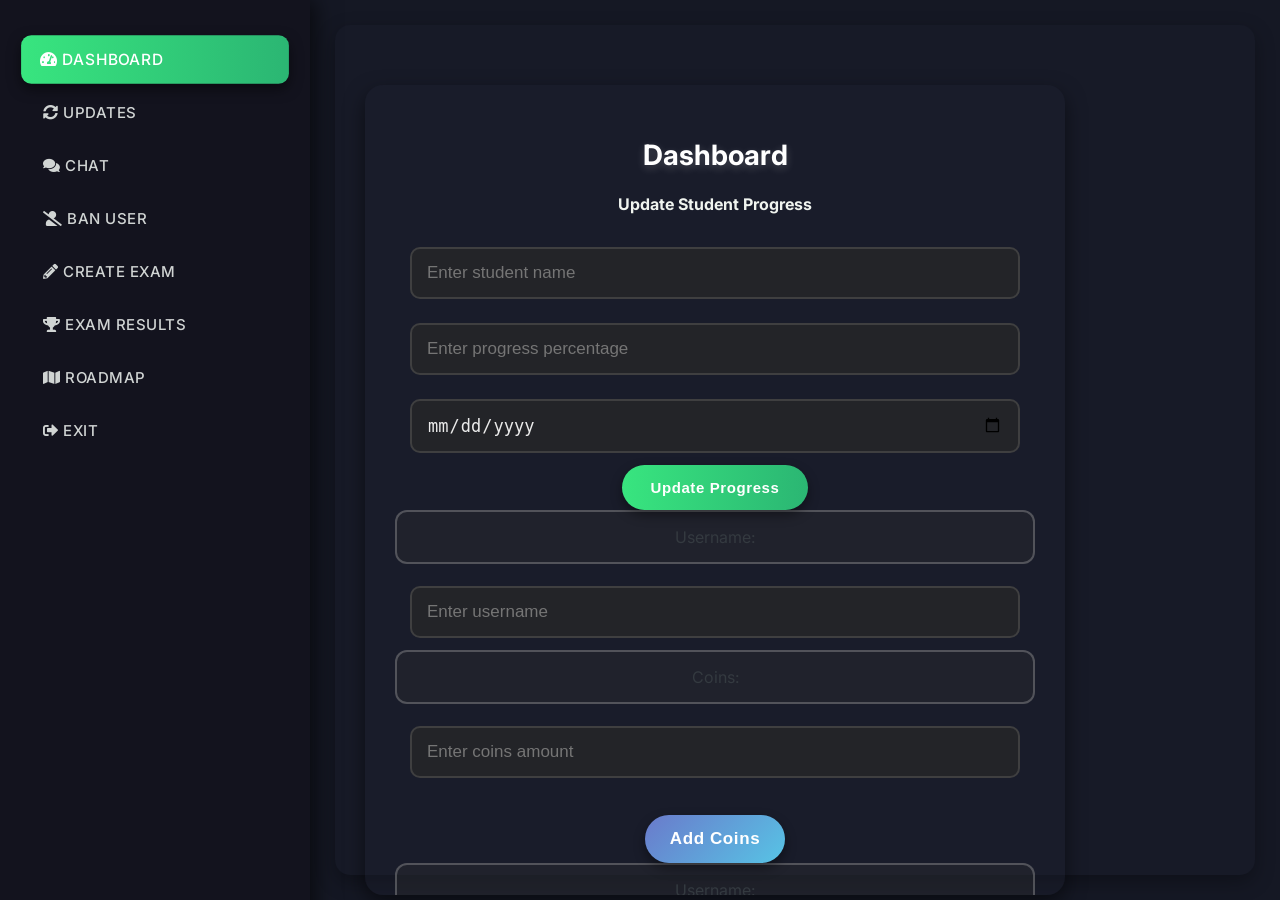
==== templates/chatCRM.html @ fb339576 "v1.2" ====
<!DOCTYPE html>
<html lang="en">
<head>
    <meta charset="UTF-8">
    <meta name="viewport" content="width=device-width, initial-scale=1.0">
    <title>CRM Dashboard</title>

    <!-- Добавление шрифта из Google Fonts -->
    <link href="https://fonts.googleapis.com/css2?family=Inter:wght@400;500;600&display=swap" rel="stylesheet">

    <!-- Добавление Font Awesome для иконок -->
    <link rel="stylesheet" href="https://cdnjs.cloudflare.com/ajax/libs/font-awesome/6.0.0-beta3/css/all.min.css">
	
	<link rel="stylesheet" href="https://cdnjs.cloudflare.com/ajax/libs/font-awesome/5.15.4/css/all.min.css">


    <!-- Подключение стилей -->
    <link rel="stylesheet" href="/static/styles/chatCRM.css">
</head>
<body>
<div class="container">
    <nav class="side-nav">
        <ul>
            <li class="nav-item active" data-section="dashboard">
                <i class="fas fa-tachometer-alt"></i> Dashboard
            </li>
            <li class="nav-item" data-section="updates">
                <i class="fas fa-sync-alt"></i> Updates
            </li>
            <li class="nav-item" data-section="chat">
                <i class="fas fa-comments"></i> Chat
            </li>
            <li class="nav-item" data-section="ban">
                <i class="fas fa-user-slash"></i> Ban User
            </li>
            <li class="nav-item" data-section="create-exam">
                <i class="fas fa-pencil-alt"></i> Create Exam
            </li>
            <li class="nav-item" data-section="exam-results">
                <i class="fas fa-trophy"></i> Exam Results
            </li> <!-- New Section -->
						<li class="nav-item" data-section="roadmap">
    <i class="fas fa-map"></i> Roadmap
</li>
            <li class="nav-item" data-section="exit">
                <i class="fas fa-sign-out-alt"></i> Exit
            </li>
        </ul>
    </nav>

    <div class="content">
        <!-- Dashboard Section -->
        <section id="dashboard" class="content-section active">
            <h1>Dashboard</h1>
		<div id="update-progress-container">
    <h4>Update Student Progress</h4>
    <input type="text" id="student-name" placeholder="Enter student name" />
    <input type="number" id="progress-input" placeholder="Enter progress percentage" />
    <input type="date" id="start-date-input" placeholder="Enter start date" /> <!-- Add start date input -->

    <button id="update-progress-button">Update Progress</button>
</div>


            <div>
                <label for="username">Username:</label>
                <input type="text" id="username" placeholder="Enter username" />
            </div>
            <div>
                <label for="coins">Coins:</label>
                <input type="number" id="coins" placeholder="Enter coins amount" />
            </div>
            <button id="addCoinsButton" class="action-button">Add Coins</button>
            <p id="coinsMessage" class="message" style="color: green; display: none;">Coins added successfully!</p>

            <div>
                <label for="balanceUsername">Username:</label>
                <input type="text" id="balanceUsername" placeholder="Enter username" />
            </div>
            <button id="getBalanceButton" class="action-button">Get Balance</button>

            <p id="balanceMessage" class="message" style="color: blue; display: none;">Current balance: <span id="currentBalance"></span> Coins</p>
        </section>

        <!-- Updates Section -->
        <section id="updates" class="content-section">
            <h1>Updates</h1>
            <button id="releaseUpdateButton" class="release-button">Release Update</button>
            <p>Current version: <span id="currentVersion">v0</span></p>
            <div id="timeline" class="timeline">
                <!-- Versions will be displayed here -->
            </div>
        </section>

        <!-- Chat Section -->
        <section id="chat" class="content-section">
            <div class="lds-dual-ring" id="chatSpinner"></div>
            <iframe id="chatIframe" src="" width="100%" height="680px" style="border: none; display: none;"></iframe>
        </section>

        <!-- Exit Section -->
        <section id="exit" class="content-section">
            <h1>Exit</h1>
            <p>Are you sure you want to log out?</p>
        </section>

        <!-- Ban User Section -->
        <section id="ban" class="content-section">
            <h1>Ban User</h1>
            <label for="banUsername">Username:</label>
            <input type="text" id="banUsername" placeholder="Enter username to ban" />
            <button id="banButton" class="action-button">Ban User</button>
            <p id="banMessage" class="message" style="color: red; display: none;"></p>
        </section>
		

<section id="roadmap" class="content-section">
    <h1>Student Roadmap</h1>
    <label for="student-select">Choose a Student:</label>
    <select id="student-select">
        <option value="">Select Student</option>
    </select>

    <div class="table-container">
        <div id="loader" class="lds-ripple"><div></div><div></div></div>
<table id="roadmap-table">
    <thead>
        <tr>
            <th>Unit</th>
            <th>Lesson Date</th>
            <th>Week</th>
            <th>Progress</th>
        </tr>
    </thead>
    <tbody></tbody>
</table>

    </div>
</section>


<section id="create-exam" class="content-section">
    <!-- Modal for creating exam -->
    <div id="create-exam-modal" class="exam-modal" style="display: none;">
        <div class="exam-container">
            <h2>Create Exam</h2>

            <!-- Exam Form Section -->
            <div id="exam-form"></div>

            <!-- Question Type Dropdown -->
            <label for="question-type">Choose Question Type:</label>
            <select id="question-type">
                <option value="multiple_choice">Multiple Choice</option>
                <option value="true_false">True/False</option>
                <option value="fill_gaps">Fill in the Gaps</option>
                <option value="unscramble">Unscramble</option>
            </select>

            <!-- Add Question Button with new class -->
            <button id="add-question" class="toggle-details">Add Question</button>
            
            <!-- Save Exam Button with new class -->
            <button id="save-exam" class="toggle-details">Save Exam</button>

            <!-- Slider to start the exam -->
            <div id="startExamSliderContainer" class="slider-container">
                <span class="slider-text">Slide to start exam</span>
                <div id="startExamSliderHandle" class="slider-handle">
                    <i class="fas fa-chevron-right"></i> <!-- Font Awesome icon -->
                </div>
                
                <div class="loader">
                    <span></span>
                </div>
            </div>

        </div>
    </div>
</section>
        
        <div id="loadingIndicator" class="lds-facebook">
            <div></div>
            <div></div>
            <div></div>
        </div>

        <!-- Exam Results Section (New) -->
        <section id="exam-results" class="content-section">
            <h1>Exam Results</h1>
            <div id="examResultsContainer">
                <!-- Results will be dynamically added here -->
            </div>
        </section>
    </div>
</div>

<script src="https://cdn.socket.io/4.5.4/socket.io.min.js"></script>
<script src="/static/js/chatCRM.js"></script>
</body>
</html>
---- static/styles/chatCRM.css ----
/* Global Styles */
body {
    font-family: 'Inter', sans-serif;
    margin: 0;
    padding: 0;
    display: flex;
    height: 100vh;
    background: #151824; /* Darker, more subtle background */
    color: #F0F4EF; /* Slightly warmer text color for better readability */
    overflow: hidden;
    box-sizing: border-box;
    -webkit-font-smoothing: antialiased; /* Enhance font rendering for smoother text */
    -moz-osx-font-smoothing: grayscale;
}

.container {
    display: flex;
    width: 100%;
    height: 100%;
    overflow: hidden;
}

/* Sidebar */
.side-nav {
    width: 260px; /* Slightly wider sidebar */
    background: rgba(20, 20, 30, 0.95); /* Slightly more opaque sidebar background */
    color: #FFFFFF; /* White sidebar text */
    height: 100vh;
    padding: 30px 25px; /* Increased padding for a more spacious feel */
    box-shadow: 5px 0 20px rgba(0, 0, 0, 0.6); /* Enhanced shadow for depth */
    display: flex;
    flex-direction: column;
    gap: 20px; /* Increased gap for better spacing */
    transition: transform 0.3s ease-in-out;
    overflow-y: auto;
    z-index: 100; /* Ensure sidebar is above other content if needed */
}

.side-nav ul {
    list-style: none;
    padding: 0;
    margin: 0;
}

.side-nav .nav-item {
    padding: 14px 18px; /* Increased padding in nav items */
    cursor: pointer;
    font-size: 15px; /* Slightly larger font size */
    border-radius: 10px; /* More rounded corners */
    transition: background-color 0.3s, transform 0.2s ease-in-out, color 0.3s; /* Added color transition */
    text-transform: uppercase;
    letter-spacing: 0.5px; /* Reduced letter spacing for better readability */
    margin: 6px 0; /* Adjusted margin */
    font-weight: 500; /* Slightly bolder font weight */
    color: #D0D4D3; /* Softer white color for default nav items */
}

.side-nav .nav-item.active,
.side-nav .nav-item:hover {
    background: linear-gradient(90deg, #38E57F, #2BB673); /* Brighter, more vibrant gradient */
    color: #FFFFFF; /* White text for active/hover states */
    transform: scale(1.03); /* Slightly more pronounced scale effect */
    box-shadow: 0 5px 12px rgba(0, 0, 0, 0.5); /* Enhanced shadow for active/hover states */
}

/* Main Content */
.content {
    flex-grow: 1;
    padding: 30px; /* Increased padding for main content */
    background: rgba(30, 35, 50, 0.2); /* Slightly darker, more subtle background */
    border-radius: 15px; /* More rounded content corners */
    margin: 25px; /* Increased margin around content */
    box-shadow: 0 7px 20px rgba(0, 0, 0, 0.3); /* Enhanced content shadow */
    display: flex;
    flex-direction: column;
    align-items: stretch; /* Stretch items to fill content width */
    max-height: 100%;
    overflow-y: auto;
    box-sizing: border-box;
}

/* Content Sections */
.content-section {
	display:none;
    opacity: 0;
    transform: translateX(25px); /* Slightly increased translation */
    position: absolute;
    width: 100%;
    max-width: 900px; /* Increased max-width for content sections */
    max-height: 90%;
    overflow-y: auto;
    transition: opacity 0.5s ease-in-out, transform 0.5s ease-in-out; /* Smoother transition */
    text-align: left;
    box-sizing: border-box;
    padding-right: 15px; /* Add some right padding for text content */
}

.content-section.active {
    display: block;
    opacity: 1;
    transform: translateX(0);
}

/* Custom scrollbar for content and content-section */
.content::-webkit-scrollbar,
.content-section::-webkit-scrollbar {
    width: 10px; /* Adjust scrollbar width */
}

.content::-webkit-scrollbar-track,
.content-section::-webkit-scrollbar-track {
    background: rgba(30, 35, 50, 0.3); /* Matching background */
    border-radius: 10px; /* Smooth rounded track */
}

.content::-webkit-scrollbar-thumb,
.content-section::-webkit-scrollbar-thumb {
    background: linear-gradient(135deg, #57C4E5, #4ECDC4); /* Gradient scrollbar */
    border-radius: 10px; /* Rounded thumb */
    box-shadow: 0 2px 6px rgba(0, 0, 0, 0.3); /* Soft shadow */
}

.content::-webkit-scrollbar-thumb:hover,
.content-section::-webkit-scrollbar-thumb:hover {
    background: linear-gradient(135deg, #4ECDC4, #57C4E5); /* Reverse gradient on hover */
}

/* Enable scrolling only when needed */
.content,
.content-section {
    scrollbar-width: thin; /* For Firefox */
    scrollbar-color: #57C4E5 rgba(30, 35, 50, 0.3);
    scroll-behavior: smooth; /* Smooth scrolling effect */
}


/* Buttons */
button {
	    user-select: none;
    background: linear-gradient(90deg, #38E57F, #2BB673); /* Vibrant green gradient for buttons */
    color: #FFFFFF;
    padding: 14px 28px; /* Increased button padding */
    border: none;
    border-radius: 25px; /* More rounded buttons */
    cursor: pointer;
    font-size: 15px; /* Slightly larger button font size */
    font-weight: 600; /* Bolder button font weight */
    box-shadow: 0 5px 12px rgba(0, 0, 0, 0.4); /* Enhanced button shadow */
    transition: background-color 0.3s, transform 0.2s, box-shadow 0.2s; /* Added box-shadow transition */
    box-sizing: border-box;
    letter-spacing: 0.6px; /* Subtle letter spacing for buttons */
}

button:hover {
    background: linear-gradient(90deg, #2BB673, #38E57F); /* Inverted gradient on hover */
    transform: translateY(-3px) scale(1.03); /* More pronounced hover effect */
    box-shadow: 0 9px 25px rgba(0, 0, 0, 0.5); /* Enhanced hover shadow */
}

/* Dashboard */
#dashboard {
    background: rgba(30, 35, 50, 0.3); /* Slightly more opaque dashboard background */
    color: #F0F4EF;
    padding: 30px; /* Increased dashboard padding */
    border-radius: 18px; /* More rounded dashboard corners */
    box-shadow: 0 8px 20px rgba(0, 0, 0, 0.5); /* Enhanced dashboard shadow */
    width: 95%; /* Slightly wider dashboard */
    max-width: 700px; /* Increased max-width for dashboard */
    margin: 30px auto; /* Increased margin around dashboard */
    text-align: center;
    animation: fadeIn 0.6s ease-out;
    box-sizing: border-box;
}

#dashboard h1 {
    font-size: 28px; /* Larger dashboard heading */
    color: #FFFFFF;
    margin-bottom: 20px; /* Increased margin below heading */
    font-weight: bold;
    text-shadow: 0 3px 8px rgba(255, 255, 255, 0.2); /* Enhanced heading text shadow */
}

#dashboard input {
    width: calc(100% - 30px); /* Adjust input width to account for padding and border */
    padding: 14px 15px; /* Increased input padding */
    border: 2px solid rgba(70, 70, 70, 0.8); /* Slightly lighter input border */
    background: rgba(40, 40, 40, 0.7); /* Slightly lighter input background */
    color: #EAEAEA;
    font-size: 17px; /* Larger input font size */
    border-radius: 10px; /* Rounded input corners */
    transition: border-color 0.3s, box-shadow 0.3s;
    margin: 12px 0; /* Adjusted input margin */
    box-sizing: border-box;
}

#dashboard input:focus {
    border-color: #6A7ACB; /* Brighter focus border color */
    outline: none;
    box-shadow: 0 0 12px rgba(106, 124, 203, 0.7); /* Enhanced focus shadow */
}

/* Add Coins Button */
#addCoinsButton {
    background: linear-gradient(135deg, #6A7ACB, #57C4E5); /* Updated button gradient */
    padding: 14px 25px; /* Increased button padding */
    border-radius: 25px; /* More rounded button corners */
    font-size: 17px; /* Larger button font size */
    font-weight: bold;
    cursor: pointer;
    transition: 0.3s;
    margin-top: 25px; /* Increased button margin-top */
    display: inline-block;
    box-sizing: border-box;
}

#addCoinsButton:hover {
    background: linear-gradient(135deg, #7B68EE, #87CEFA); /* Lighter gradient on hover */
    box-shadow: 0 7px 22px rgba(0, 0, 0, 0.5); /* Enhanced hover shadow */
    transform: translateY(-3px); /* More pronounced hover effect */
}

/* Status Messages */
.message {
    font-size: 17px; /* Larger message font size */
    font-weight: bold;
    margin-top: 25px; /* Increased message margin-top */
    opacity: 0;
    animation: fadeInMessage 0.6s forwards;
}

@keyframes fadeInMessage {
    from {
        opacity: 0;
        transform: translateY(15px); /* Increased translation for fade-in */
    }
    to {
        opacity: 1;
        transform: translateY(0);
    }
}

/* Animations */
@keyframes fadeIn {
    from {
        opacity: 0;
    }
    to {
        opacity: 1;
    }
}

/* Exam Form */
#exam-form {
    max-width: 900px; /* Increased exam form max-width */
    width: 100%;
    margin: 0 auto;
    padding: 30px; /* Increased exam form padding */
    background: rgba(30, 35, 50, 0.2); /* Slightly darker exam form background */
    border-radius: 15px; /* More rounded exam form corners */
    box-shadow: 0 7px 20px rgba(0, 0, 0, 0.3); /* Enhanced exam form shadow */
    box-sizing: border-box;
}

.question-block {
    background: rgba(30, 35, 50, 0.3); /* Slightly darker question block background */
    border: 1px solid rgba(255, 255, 255, 0.15); /* Softer border for question block */
    padding: 20px; /* Increased padding for question block */
    margin-bottom: 20px; /* Increased margin below question block */
    border-radius: 10px; /* Rounded question block corners */
    position: relative;
    box-shadow: 0 3px 8px rgba(0, 0, 0, 0.2); /* Enhanced question block shadow */
    box-sizing: border-box;
}

.question-block input,
.question-block select {
    display: block;
    width: calc(100% - 30px); /* Adjust input width for padding and border */
    margin: 12px 0; /* Adjusted input margin */
    padding: 12px 15px; /* Increased input padding */
    border: 1px solid rgba(255, 255, 255, 0.2); /* Softer input border */
    background: rgba(40, 40, 40, 0.5); /* Slightly lighter input background */
    color: #EAEAEA;
    border-radius: 8px; /* Rounded input corners */
    font-size: 15px; /* Larger input font size */
    box-sizing: border-box;
}

.remove-question {
    background: #E55A5A; /* Updated remove button color */
    color: white;
    border: none;
    padding: 6px 12px; /* Adjusted remove button padding */
    cursor: pointer;
    border-radius: 6px; /* Rounded remove button corners */
    position: absolute;
    top: 15px; /* Adjusted remove button position */
    right: 15px; /* Adjusted remove button position */
    font-size: 13px; /* Slightly smaller remove button font size */
    transition: background-color 0.3s;
}

.remove-question:hover {
    background: #F44336; /* Darker red on hover */
}

#save-exam {
    background: #38E57F; /* Vibrant save button color */
    color: white;
    padding: 14px 28px; /* Increased save button padding */
    border: none;
    cursor: pointer;
    margin-top: 25px; /* Increased save button margin-top */
    display: block;
    width: 100%;
    max-width: 220px; /* Slightly wider save button */
    border-radius: 25px; /* More rounded save button corners */
    font-size: 15px; /* Larger save button font size */
    font-weight: bold;
    transition: 0.3s;
    margin-left: auto;
    margin-right: auto;
}

#save-exam:hover {
    background: #32CD32; /* Slightly darker green on hover */
    transform: translateY(-3px); /* More pronounced hover effect */
}

/* Style for radio buttons and labels (quiz-like design) */
label {
    user-select: none;
    flex-direction: column;
    display: flex;
    margin-bottom: 18px; /* Increased margin below labels */
    padding: 15px; /* Increased padding for labels */
    border: 2px solid rgba(200, 200, 200, 0.3); /* Softer label border */
    border-radius: 12px; /* Rounded label corners */
    background-color: rgba(50, 50, 50, 0.3); /* Slightly darker label background */
    cursor: pointer;
    font-size: 17px; /* Larger label font size */
    transition: background-color 0.3s ease, border-color 0.3s ease;
    color: #E0E0E0; /* Lighter color for default labels */
}

/* Скрытие стандартного радио-кнопки */
input[type="radio"] {
    display: none;
}

/* Базовый стиль для кастомных радио-кнопок */
input[type="radio"] + label {
    display: inline-flex;
    align-items: center;
    justify-content: center;
    font-weight: 600; /* Bolder radio button font weight */
    background: rgba(255, 255, 255, 0.1); /* Softer radio button background */
    backdrop-filter: blur(10px);
    border: 1.5px solid rgba(150, 150, 150, 0.5); /* Softer radio button border */
    color: #D0D4D3; /* Softer white color for default radio buttons */
    padding: 14px 22px; /* Increased radio button padding */
    border-radius: 28px; /* More rounded radio buttons */
    cursor: pointer;
    transition: all 0.3s ease-in-out;
    user-select: none;
}

/* Анимация при наведении */
input[type="radio"]:not(:checked) + label:hover {
    background: rgba(255, 255, 255, 0.2); /* Lighter hover background */
    border-color: rgba(180, 180, 180, 0.6); /* Lighter hover border */
    transform: scale(1.05);
}

/* Состояние активного выбора */
input[type="radio"]:checked + label {
    margin: 12px; /* Adjusted checked radio margin */
    font-weight: bolder;
    background: linear-gradient(135deg, #38E57F, #2BB673); /* Vibrant checked radio gradient */
    border-color: #38E57F;
    color: white;
    transform: scale(1.1);
    box-shadow: 0 5px 18px rgba(56, 229, 127, 0.5); /* Enhanced checked radio shadow */
}

/* Современный стиль для текстового поля */
input[type="text"] {
    padding: 14px 18px; /* Increased text input padding */
    font-size: 17px; /* Larger text input font size */
    border: 1.5px solid rgba(150, 150, 150, 0.5); /* Softer text input border */
    border-radius: 12px; /* Rounded text input corners */
    width: calc(100% - 36px); /* Adjust text input width for padding and border */
    box-sizing: border-box;
    margin-top: 12px; /* Adjusted text input margin-top */
    transition: all 0.3s ease-in-out;
    background: rgba(255, 255, 255, 0.15); /* Softer text input background */
    backdrop-filter: blur(10px);
    color: #D0D4D3; /* Softer white color for text input */
    outline: none;
}

/* Эффект фокуса */
input[type="text"]:focus {
    border-color: #57C4E5; /* Brighter focus border color */
    box-shadow: 0 0 6px rgba(87, 196, 229, 0.6); /* Enhanced focus shadow */
}

.exam-result-summary {
    background-color: rgba(40, 40, 40, 0.4); /* Darker exam summary background */
    border-radius: 12px;
    padding: 25px; /* Increased exam summary padding */
    box-shadow: 0 5px 12px rgba(0, 0, 0, 0.3); /* Enhanced exam summary shadow */
    margin-bottom: 25px; /* Increased exam summary margin-bottom */
    transition: transform 0.2s ease-in-out;
    border: 1px solid rgba(255, 255, 255, 0.1); /* Subtle border for exam summary */
}

.exam-result-summary:hover {
    transform: translateY(-7px); /* More pronounced hover effect */
}

.exam-result-summary p {
    font-size: 1.2rem; /* Larger exam summary paragraph font size */
    color: #F0F4EF; /* Lighter text color for exam summary paragraphs */
    margin: 10px 0; /* Adjusted exam summary paragraph margin */
}

.exam-result-summary p strong {
    color: #A0AEC0; /* Softer color for labels in exam summary */
}

.exam-result-summary .toggle-details {
    background-color: #57C4E5; /* Updated toggle details button color */
    color: white;
    border: none;
    padding: 12px 24px; /* Increased toggle details button padding */
    border-radius: 6px; /* Rounded toggle details button corners */
    cursor: pointer;
    font-size: 1.1rem; /* Larger toggle details button font size */
    transition: background-color 0.3s;
    display: inline-flex;
    align-items: center;
    margin-top: 12px; /* Adjusted toggle details button margin-top */
}

.exam-result-summary .toggle-details:hover {
    background-color: #4ECDC4; /* Slightly darker toggle details button color on hover */
}

.exam-result-summary .details {
    margin-top: 18px; /* Increased details margin-top */
    padding-top: 12px; /* Increased details padding-top */
    border-top: 1px solid rgba(255, 255, 255, 0.1); /* Softer details border */
    font-size: 1rem; /* Larger details font size */
    color: #D0D4D3; /* Softer white color for details text */
}

.exam-result-summary .details h3 {
    font-size: 1.3rem; /* Larger details heading font size */
    color: #A0AEC0; /* Softer color for details heading */
}

/* Custom scrollbar for exam result summary */
.exam-result-summary::-webkit-scrollbar {
    width: 10px; /* Adjust scrollbar width */
}

.exam-result-summary::-webkit-scrollbar-track {
    background: rgba(40, 40, 40, 0.4); /* Matching background */
    border-radius: 10px; /* Smooth rounded track */
}

.exam-result-summary::-webkit-scrollbar-thumb {
    background: linear-gradient(135deg, #57C4E5, #4ECDC4); /* Gradient scrollbar */
    border-radius: 10px; /* Rounded thumb */
    box-shadow: 0 2px 6px rgba(0, 0, 0, 0.3); /* Soft shadow */
}

.exam-result-summary::-webkit-scrollbar-thumb:hover {
    background: linear-gradient(135deg, #4ECDC4, #57C4E5); /* Reverse gradient on hover */
}

/* Enable scrolling only when needed */
.exam-result-summary {
    max-height: 400px; /* Adjust as needed */
    overflow-y: auto; /* Add scroll only when necessary */
}


/* Style for exam results container */
.exam-result {
    background: rgba(30, 35, 50, 0.3); /* Slightly darker exam result container background */
    padding: 20px; /* Increased exam result container padding */
    margin-bottom: 25px; /* Increased exam result container margin-bottom */
    border-radius: 12px; /* Rounded exam result container corners */
    box-shadow: 0 3px 8px rgba(0, 0, 0, 0.2); /* Enhanced exam result container shadow */
    border: 1px solid rgba(255, 255, 255, 0.1); /* Subtle border for exam result container */
}

.exam-result p {
    margin: 8px 0; /* Adjusted exam result paragraph margin */
    color: #F0F4EF; /* Lighter text color for exam result paragraphs */
    font-size: 1.1rem; /* Larger exam result paragraph font size */
}

/* Apply these styles to clickable elements (e.g., <div>, <a>, etc.) */
.exam-result .toggle-details {
    background-color: #38E57F;
    color: white;
    border: none;
    padding: 12px 24px;
    border-radius: 8px;
    cursor: pointer;
    font-size: 16px;
    display: inline-flex;
    align-items: center;
    margin-top: 15px;
    transition: all 0.4s cubic-bezier(0.25, 0.8, 0.25, 1);
    position: relative;
    overflow: hidden;
    box-shadow: 0 4px 10px rgba(0, 0, 0, 0.2);

    font-weight: 600;
    letter-spacing: 0.7px;
    text-transform: uppercase;

    background: linear-gradient(135deg, #38E57F, #20B2AA);
    background-size: 200% 200%;
    background-position: top left;

    border: 1px solid rgba(255, 255, 255, 0.15);

    /* Pseudo-element for hover effect */
    &::before {
        content: '';
        position: absolute;
        top: 0;
        left: 0;
        right: 0;
        bottom: 0;
        background: rgba(255, 255, 255, 0.15);
        opacity: 0;
        transition: opacity 0.3s ease-out;
        border-radius: inherit;
    }

    /* Focus state */
    &:focus {
        outline: none;
        box-shadow: 0 0 0 3px rgba(56, 229, 127, 0.5), 0 6px 15px rgba(0, 0, 0, 0.3);
    }

    /* Hover state */
    &:hover {
        transform: translateY(-3px);
        box-shadow: 0 8px 20px rgba(0, 0, 0, 0.4);
        background-position: bottom right;

        &::before {
            opacity: 1;
        }
    }

    /* Active state */
    &:active {
        transform: translateY(0);
        box-shadow: 0 2px 6px rgba(0, 0, 0, 0.3);
        background-position: center;
        transition-duration: 0.15s;

        &::before {
            opacity: 0.8;
            background: rgba(0, 0, 0, 0.1);
        }
    }

    /* Disabled state */
    &:disabled {
        opacity: 0.6;
        cursor: not-allowed;
        background: #777;
        color: #ddd;
        border-color: transparent;
        box-shadow: none;
        transform: none;

        &:hover, &:active, &:focus {
            transform: none;
            box-shadow: none;
            background-position: top left;
            &::before {
                opacity: 0;
            }
        }
    }
}


/* Define custom theme colors using CSS variables */
:root {
    --slider-background: #f2f2f2;
    --slider-active-background: #2ecc71;
    --handle-background: #4CAF50;
    --handle-active-background: #2980b9;
    --hover-shadow: rgba(0, 0, 0, 0.2);
    --focus-outline: 2px solid #4CAF50;
    --text-color: #555;
    --text-active-color: #fff;
}

/* Стили для контейнера слайдера */
#startExamSliderContainer {
    position: relative;
    width: 24vw;
    height: 60px;
    background-color: var(--slider-background);
    border-radius: 30px;
    box-shadow: 0 8px 16px rgba(0, 0, 0, 0.15);
    transition: background-color 0.3s ease, box-shadow 0.3s ease, transform 0.3s ease;
    overflow: hidden;
    cursor: pointer;
    display: flex;
    align-items: center;
    padding: 0 20px;
}

/* Эффект при наведении на контейнер слайдера */
#startExamSliderContainer:hover {
    box-shadow: 0 12px 20px var(--hover-shadow);
    transform: translateY(-2px);
}

/* Стиль для ручки слайдера */
#startExamSliderHandle {
    position: absolute;
    top: 0;
    left: 5px;
    width: 60px;
    height: 100%;
    background-color: var(--handle-background);
    border-radius: 30px;
    cursor: pointer;
    display: flex;
    justify-content: center;
    align-items: center;
    transition: left 0.4s ease, background-color 0.3s ease, transform 0.3s ease, box-shadow 0.3s ease;
}

/* Эффект при наведении на ручку слайдера */
#startExamSliderHandle:hover {
    background-color: #45a049; /* Немного темнее цвет при наведении */
    box-shadow: 0 4px 10px rgba(0, 0, 0, 0.3);
}

/* Иконка для ручки слайдера */
#startExamSliderHandle i {
    font-size: 24px;
    color: white;
    transition: transform 0.3s ease;
}

/* Анимация для активного состояния слайдера */
#startExamSliderContainer.active {
    background-color: var(--slider-active-background);
    box-shadow: 0 4px 20px rgba(46, 204, 113, 0.3);
}

#startExamSliderHandle.active {
    background-color: var(--handle-active-background);
    box-shadow: 0 4px 10px rgba(0, 0, 0, 0.3);
    transform: scale(1.1); /* Легкое увеличение ручки */
}

#startExamSliderHandle.active i {
    transform: rotate(90deg); /* Поворот иконки при активации */
}

/* Стили для текста слайдера */
.slider-text {
    user-select: none;
    font-size: 18px;
    color: var(--text-color);
    position: absolute;
    top: 50%;
    left: 80px; /* Adjusted to avoid overlap with handle */
    transform: translateY(-50%);
    transition: opacity 0.3s ease, transform 0.3s ease, color 0.3s ease;
    font-weight: 500;
}

/* Когда текст скрыт */
.slider-text.hidden {
    opacity: 0;
    transform: translateY(-50%) scale(0.9); /* Слегка уменьшаем текст */
}

/* Стиль для индикатора прогресса */
.loader {
    position: absolute;
    bottom: 5px;
    left: 10px;
    width: 80%;
    height: 5px;
    background-color: #ddd;
    border-radius: 5px;
    overflow: hidden;
    opacity: 0;
    transition: opacity 0.3s ease;
}

/* Анимация для индикатора прогресса */
.loader span {
    display: block;
    width: 0;
    height: 100%;
    background: linear-gradient(90deg, #4CAF50, #8e44ad);
    animation: loading 2s infinite;
}

/* Ключевая анимация загрузки */
@keyframes loading {
    0% {
        width: 0;
    }
    50% {
        width: 50%;
    }
    100% {
        width: 100%;
    }
}

/* При активации слайдера показываем индикатор */
#startExamSliderContainer.active .loader {
    opacity: 1;
}

/* Улучшение доступности: Фокус на ручке */
#startExamSliderHandle:focus {
    outline: var(--focus-outline);
}

/* Дополнительные улучшения для текста при активации */
#startExamSliderContainer.active .slider-text {
    color: var(--text-active-color);
    transform: translateY(-50%) scale(1.05);
}

.exam-result .details {
    margin-top: 18px; /* Increased details margin-top for exam result */
    display: none;
    padding-left: 25px; /* Increased details padding-left for exam result */
    border-left: 4px solid #38E57F; /* Vibrant border for details section in exam result */
}

.exam-result .question-result {
    margin-bottom: 15px; /* Increased question result margin-bottom */
}

.exam-result .question-result p {
    margin: 6px 0; /* Adjusted question result paragraph margin */
    font-size: 1rem; /* Larger question result paragraph font size */
}

.exam-result .icon {
    margin-right: 10px; /* Increased icon margin-right */
}

/* Highlight correct answers */
.exam-result .correct-answer {
    background-color: rgba(224, 247, 250, 0.15); /* Softer correct answer background */
    color: #38E57F; /* Vibrant green for correct answer text */
    padding: 14px; /* Increased correct answer padding */
    border-radius: 6px; /* Rounded correct answer corners */
    font-weight: bold;
    border-left: 5px solid #38E57F; /* Vibrant border for correct answer */
    margin-top: 12px; /* Adjusted correct answer margin-top */
    box-shadow: 0 2px 5px rgba(56, 229, 127, 0.3); /* Subtle shadow for correct answer */
}

.exam-result .incorrect-answer {
    background-color: rgba(255, 235, 238, 0.15); /* Softer incorrect answer background */
    color: #E55A5A; /* Updated incorrect answer color */
    padding: 14px; /* Increased incorrect answer padding */
    border-radius: 6px; /* Rounded incorrect answer corners */
    font-weight: bold;
    border-left: 5px solid #E55A5A; /* Updated incorrect answer border */
    margin-top: 12px; /* Adjusted incorrect answer margin-top */
    box-shadow: 0 2px 5px rgba(229, 90, 90, 0.3); /* Subtle shadow for incorrect answer */
}

.exam-result .details .correct-answer {
    background-color: rgba(200, 230, 201, 0.15); /* Softer details correct answer background */
    border-left: 5px solid #38E57F; /* Vibrant border for details correct answer */
    padding: 12px; /* Increased details correct answer padding */
}

.exam-result .details .incorrect-answer {
    background-color: rgba(255, 205, 210, 0.15); /* Softer details incorrect answer background */
    border-left: 5px solid #E55A5A; /* Updated border for details incorrect answer */
    padding: 12px; /* Increased details incorrect answer padding */
}

.lds-facebook,
.lds-facebook div {
    box-sizing: border-box;
}

.lds-facebook {
    display: inline-block;
    position: relative;
    width: 60px; /* Slightly smaller loading spinner */
    height: 60px; /* Slightly smaller loading spinner */
}

.lds-facebook div {
    display: inline-block;
    position: absolute;
    left: 6px; /* Adjusted position for smaller spinner */
    width: 12px; /* Adjusted width for smaller spinner */
    background: currentColor;
    animation: lds-facebook 1.2s cubic-bezier(0, 0.5, 0.5, 1) infinite;
}

.lds-facebook div:nth-child(1) {
    left: 6px; /* Adjusted position for smaller spinner */
    animation-delay: -0.24s;
}

.lds-facebook div:nth-child(2) {
    left: 24px; /* Adjusted position for smaller spinner */
    animation-delay: -0.12s;
}

.lds-facebook div:nth-child(3) {
    left: 42px; /* Adjusted position for smaller spinner */
    animation-delay: 0s;
}

@keyframes lds-facebook {
    0% {
        top: 6px; /* Adjusted top position for smaller spinner */
        height: 48px; /* Adjusted height for smaller spinner */
    }
    50%,
    100% {
        top: 18px; /* Adjusted top position for smaller spinner */
        height: 24px; /* Adjusted height for smaller spinner */
    }
}

#roadmap {
    padding: 20px;
    max-width: 1200px; /* Increased max-width */
    margin: auto;
    border-radius: 8px;
    font-family: revert; /* Added font-family */
}

h1 {
    text-align: center;
    font-size: 28px; /* Increased font-size */
    color: #343a40; /* Darker gray color */
    margin-bottom: 20px; /* Added margin */
}

label {
    display: block;
    font-size: 16px;
    margin-bottom: 10px;
    color: #343a40;
}

select {
	    user-select: none;

    width: 100%;
    padding: 10px;
    margin-bottom: 20px;
    border: 1px solid #ced4da; /* Light gray border */
    border-radius: 5px;
    appearance: none; /* For consistent styling across browsers */
    -webkit-appearance: none; /* For Safari */
    -moz-appearance: none; /* For Firefox */
    background: url("data:image/svg+xml,%3csvg xmlns='http://www.w3.org/2000/svg' viewBox='0 0 20 20'%3e%3cpath fill='none' stroke='%23343a40' stroke-linecap='round' stroke-linejoin='round' stroke-width='2' d='M2 5l8 8 8-8'/%3e%3c/svg%3e") no-repeat right 10px center; /* Add dropdown arrow */
    padding-right: 30px; /* Adjust padding for arrow */
}

table {
    width: 100%;
    margin-top: 20px; /* Added margin */
    border-radius: 8px; /* Rounded corners for the table */
    overflow: hidden; /* Hide overflowing content for rounded corners */
}

th, td {
    padding: 15px; /* Increased padding */
    text-align: left;
}

th {
    background-color: #007bff; /* Blue header background */
    color: white;
    font-weight: 500; /* Slightly bolder font */
    text-transform: uppercase; /* Uppercase header text */
}

td i {
    margin-right: 8px;
    color: #007bff; /* Blue icon color */
}

.exam-row {
    background-color: #fff3cd; /* Light yellow for exam rows */
    font-weight: bold;
    text-align: center; /* Center the exam row text */
}

.completed {
    color: green;
}

/* Style the select dropdown on hover */
select:hover {
    border-color: #80bdff; /* Highlighted border color on hover */
    box-shadow: 0 0 0 0.2rem rgba(0, 123, 255, 0.25); /* Subtle blue outline on hover */
}

#roadmap-table {
    width: 100%;
    color: white;
    font-size: 16px;
    border-radius: 8px;
    overflow: hidden;
}

#roadmap-table th, #roadmap-table td {
	border-radius:25px;
    padding: 12px;
    background: rgb(0 167 255 / 20%);
    border: 1px solid #45b8ff;
    text-align: center;
}

#roadmap-table th {
    background: #111;
}

#roadmap-table .exam-row {
    background: #444;
    font-weight: bold;
}

.completed {
    color: green;
    margin-left: 5px;
}

.fa-calendar-days, .fa-book, .fa-pen, .fa-graduation-cap {
    margin-right: 5px;
}


.lds-ripple,
.lds-ripple div {
  box-sizing: border-box;
}
.lds-ripple {
  display: inline-block;
  position: relative;
  width: 80px;
  height: 80px;
}
.lds-ripple div {
  position: absolute;
  border: 4px solid currentColor;
  opacity: 1;
  border-radius: 50%;
  animation: lds-ripple 1s cubic-bezier(0, 0.2, 0.8, 1) infinite;
}
.lds-ripple div:nth-child(2) {
  animation-delay: -0.5s;
}
@keyframes lds-ripple {
  0% {
    top: 36px;
    left: 36px;
    width: 8px;
    height: 8px;
    opacity: 0;
  }
  4.9% {
    top: 36px;
    left: 36px;
    width: 8px;
    height: 8px;
    opacity: 0;
  }
  5% {
    top: 36px;
    left: 36px;
    width: 8px;
    height: 8px;
    opacity: 1;
  }
  100% {
    top: 0;
    left: 0;
    width: 80px;
    height: 80px;
    opacity: 0;
  }
}

#loader {
  display: none; /* Скрыто по умолчанию */
  margin: 20px auto;
  color: #007bff; /* Цвет анимации */
}
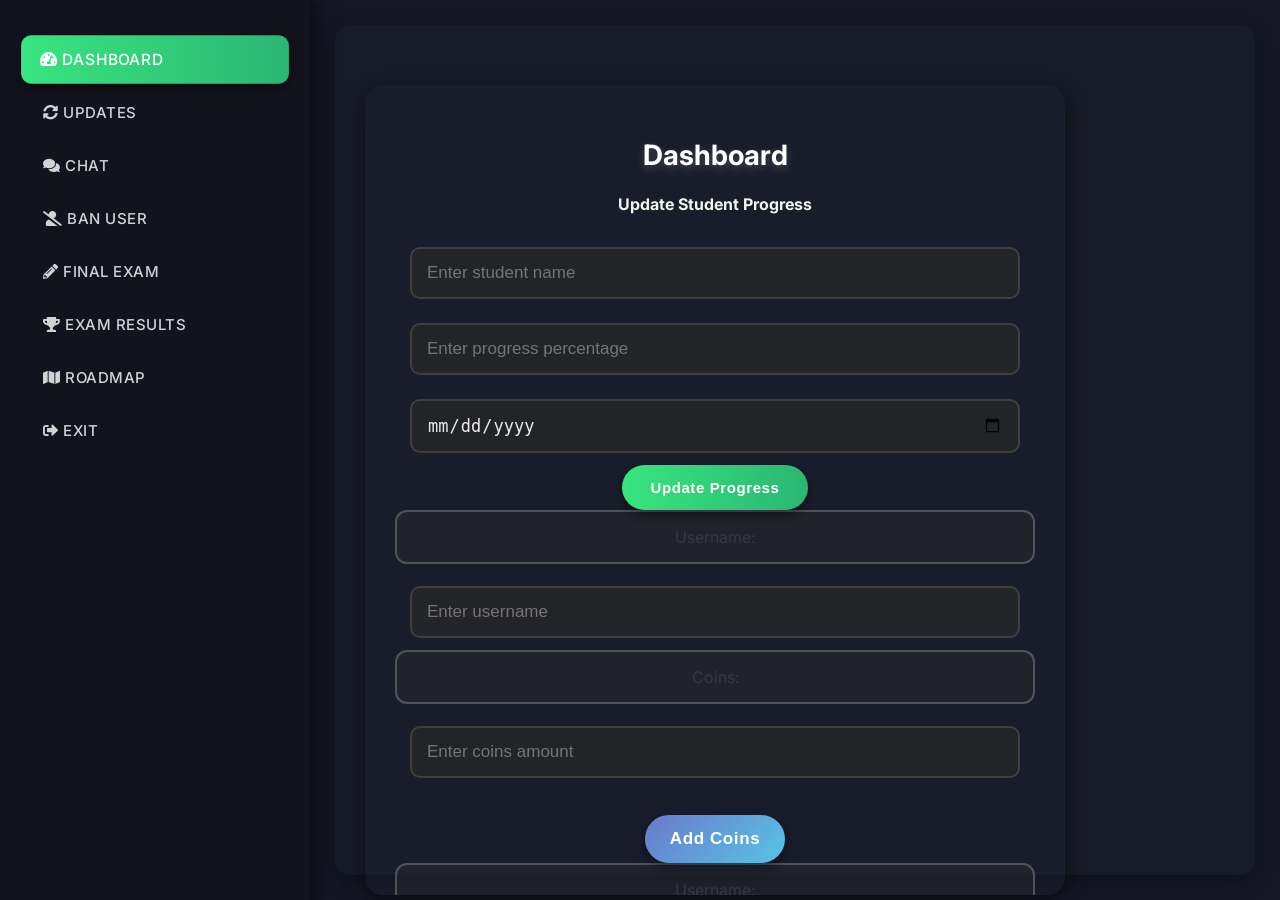
==== commit 203e63f5: "v1.7" ====
--- a/templates/chatCRM.html
+++ b/templates/chatCRM.html
@@ -34,7 +34,7 @@
                 <i class="fas fa-user-slash"></i> Ban User
             </li>
             <li class="nav-item" data-section="create-exam">
-                <i class="fas fa-pencil-alt"></i> Create Exam
+                <i class="fas fa-pencil-alt"></i> Final Exam
             </li>
             <li class="nav-item" data-section="exam-results">
                 <i class="fas fa-trophy"></i> Exam Results
@@ -138,47 +138,26 @@
     </div>
 </section>
 
+  <section id="create-exam" class="content-section">
+    <!-- Оранжевый блок таймера -->
+    <div class="orange-timer-box">
+      <!-- Время -->
+      <div class="time-display" id="timeValue">-- Hours -- Minutes -- Seconds</div>
+      <!-- Текст -->
+      <p>Exam is started let’s begin</p>
+      <!-- Контейнер для отображения результатов -->
+      <div id="examResultsDisplay"></div>
+    </div>
 
-<section id="create-exam" class="content-section">
-    <!-- Modal for creating exam -->
-    <div id="create-exam-modal" class="exam-modal" style="display: none;">
-        <div class="exam-container">
-            <h2>Create Exam</h2>
+    <!-- Слайдер для старта экзамена -->
+    <div id="startExamSliderContainer">
+      <span class="slider-text" id="sliderText">Waiting for the exam..</span>
+      <div id="startExamSliderHandle">
+        <i class="fas fa-chevron-right"></i>
+      </div>
+    </div>
+  </section>
 
-            <!-- Exam Form Section -->
-            <div id="exam-form"></div>
-
-            <!-- Question Type Dropdown -->
-            <label for="question-type">Choose Question Type:</label>
-            <select id="question-type">
-                <option value="multiple_choice">Multiple Choice</option>
-                <option value="true_false">True/False</option>
-                <option value="fill_gaps">Fill in the Gaps</option>
-                <option value="unscramble">Unscramble</option>
-            </select>
-
-            <!-- Add Question Button with new class -->
-            <button id="add-question" class="toggle-details">Add Question</button>
-            
-            <!-- Save Exam Button with new class -->
-            <button id="save-exam" class="toggle-details">Save Exam</button>
-
-            <!-- Slider to start the exam -->
-            <div id="startExamSliderContainer" class="slider-container">
-                <span class="slider-text">Slide to start exam</span>
-                <div id="startExamSliderHandle" class="slider-handle">
-                    <i class="fas fa-chevron-right"></i> <!-- Font Awesome icon -->
-                </div>
-                
-                <div class="loader">
-                    <span></span>
-                </div>
-            </div>
-
-        </div>
-    </div>
-</section>
-        
         <div id="loadingIndicator" class="lds-facebook">
             <div></div>
             <div></div>
--- a/static/styles/chatCRM.css
+++ b/static/styles/chatCRM.css
@@ -596,103 +596,122 @@
 }
 
 
-/* Define custom theme colors using CSS variables */
 :root {
-    --slider-background: #f2f2f2;
-    --slider-active-background: #2ecc71;
-    --handle-background: #4CAF50;
-    --handle-active-background: #2980b9;
-    --hover-shadow: rgba(0, 0, 0, 0.2);
-    --focus-outline: 2px solid #4CAF50;
-    --text-color: #555;
-    --text-active-color: #fff;
-}
-
-/* Стили для контейнера слайдера */
-#startExamSliderContainer {
-    position: relative;
-    width: 24vw;
-    height: 60px;
-    background-color: var(--slider-background);
-    border-radius: 30px;
-    box-shadow: 0 8px 16px rgba(0, 0, 0, 0.15);
-    transition: background-color 0.3s ease, box-shadow 0.3s ease, transform 0.3s ease;
-    overflow: hidden;
-    cursor: pointer;
-    display: flex;
-    align-items: center;
-    padding: 0 20px;
-}
-
-/* Эффект при наведении на контейнер слайдера */
-#startExamSliderContainer:hover {
-    box-shadow: 0 12px 20px var(--hover-shadow);
-    transform: translateY(-2px);
-}
-
-/* Стиль для ручки слайдера */
-#startExamSliderHandle {
-    position: absolute;
-    top: 0;
-    left: 5px;
-    width: 60px;
-    height: 100%;
-    background-color: var(--handle-background);
-    border-radius: 30px;
-    cursor: pointer;
-    display: flex;
-    justify-content: center;
-    align-items: center;
-    transition: left 0.4s ease, background-color 0.3s ease, transform 0.3s ease, box-shadow 0.3s ease;
-}
-
-/* Эффект при наведении на ручку слайдера */
-#startExamSliderHandle:hover {
-    background-color: #45a049; /* Немного темнее цвет при наведении */
-    box-shadow: 0 4px 10px rgba(0, 0, 0, 0.3);
-}
-
-/* Иконка для ручки слайдера */
-#startExamSliderHandle i {
-    font-size: 24px;
-    color: white;
-    transition: transform 0.3s ease;
-}
-
-/* Анимация для активного состояния слайдера */
-#startExamSliderContainer.active {
-    background-color: var(--slider-active-background);
-    box-shadow: 0 4px 20px rgba(46, 204, 113, 0.3);
-}
-
-#startExamSliderHandle.active {
-    background-color: var(--handle-active-background);
-    box-shadow: 0 4px 10px rgba(0, 0, 0, 0.3);
-    transform: scale(1.1); /* Легкое увеличение ручки */
-}
-
-#startExamSliderHandle.active i {
-    transform: rotate(90deg); /* Поворот иконки при активации */
-}
-
-/* Стили для текста слайдера */
-.slider-text {
-    user-select: none;
-    font-size: 18px;
-    color: var(--text-color);
-    position: absolute;
-    top: 50%;
-    left: 80px; /* Adjusted to avoid overlap with handle */
-    transform: translateY(-50%);
-    transition: opacity 0.3s ease, transform 0.3s ease, color 0.3s ease;
-    font-weight: 500;
-}
-
-/* Когда текст скрыт */
-.slider-text.hidden {
-    opacity: 0;
-    transform: translateY(-50%) scale(0.9); /* Слегка уменьшаем текст */
-}
+      --slider-background: #f2f2f2;       /* Цвет фона (неактивный) */
+      --slider-active-background: #2ecc71;/* Цвет фона (активный) */
+      --handle-background: #ffffff;       /* Цвет ручки (неактивный) */
+      --handle-active-background: #ffffff;/* Цвет ручки (активный) */
+      --handle-icon-color: #888;          /* Цвет иконки по умолчанию */
+      --handle-icon-active-color: #2ecc71;/* Цвет иконки при активации */
+      --text-color: #555;                 /* Цвет текста (неактивный) */
+      --text-color-active: #fff;          /* Цвет текста (активный) */
+      --border-radius: 30px;
+      --slider-width: 320px;              /* Ширина всего слайдера */
+      --slider-height: 60px;              /* Высота слайдера */
+    }
+
+    /* Контейнер слайдера */
+    #startExamSliderContainer {
+      position: relative;
+      width: var(--slider-width);
+      height: var(--slider-height);
+      background-color: var(--slider-background);
+      border-radius: var(--border-radius);
+      box-shadow: 0 4px 8px rgba(0, 0, 0, 0.15);
+      overflow: hidden;
+      cursor: pointer;
+      user-select: none;
+      transition: background-color 0.3s ease, box-shadow 0.3s ease;
+    }
+    /* Активное состояние контейнера */
+    #startExamSliderContainer.active {
+      background-color: var(--slider-active-background);
+    }
+
+    /* Текст внутри слайдера */
+    .slider-text {
+      position: absolute;
+      width: 100%;
+      text-align: center;
+      top: 50%;
+      left: 50%;
+      transform: translate(-50%, -50%);
+      font-size: 18px;
+      color: var(--text-color);
+      transition: color 0.3s ease;
+      pointer-events: none; /* чтобы текст не мешал перетаскиванию */
+      /* Начальное состояние анимации (виден, без сдвига) */
+      opacity: 1;
+    }
+    /* Меняем цвет текста при активном состоянии */
+    #startExamSliderContainer.active .slider-text {
+      color: var(--text-color-active);
+    }
+
+    /* Ручка слайдера */
+    #startExamSliderHandle {
+      position: absolute;
+      top: 0;
+      left: 0;
+      width: var(--slider-height);
+      height: var(--slider-height);
+      background-color: var(--handle-background);
+      border-radius: var(--border-radius);
+      display: flex;
+      align-items: center;
+      justify-content: center;
+      box-shadow: 0 4px 8px rgba(0, 0, 0, 0.2);
+      transition: left 0.4s ease, background-color 0.3s ease, transform 0.3s ease;
+    }
+    /* Ховер-эффект на ручку */
+    #startExamSliderHandle:hover {
+      background-color: #f0f0f0;
+    }
+    /* При активном состоянии ручка может чуть увеличиваться */
+    #startExamSliderHandle.active {
+      transform: scale(1.05);
+    }
+    /* Иконка внутри ручки */
+    #startExamSliderHandle i {
+      font-size: 24px;
+      color: var(--handle-icon-color);
+      transition: transform 0.4s ease, color 0.3s ease;
+    }
+    /* Меняем иконку при активном состоянии */
+    #startExamSliderContainer.active #startExamSliderHandle i {
+      color: var(--handle-icon-active-color);
+    }
+
+    /* ========== Анимации появления/исчезновения текста ========== */
+    @keyframes fadeOut {
+      0% {
+        opacity: 1;
+        transform: translate(-50%, -50%) translateY(0);
+      }
+      100% {
+        opacity: 0;
+        transform: translate(-50%, -50%) translateY(-10px);
+      }
+    }
+
+    @keyframes fadeIn {
+      0% {
+        opacity: 0;
+        transform: translate(-50%, -50%) translateY(10px);
+      }
+      100% {
+        opacity: 1;
+        transform: translate(-50%, -50%) translateY(0);
+      }
+    }
+
+    .fade-out {
+      animation: fadeOut 0.3s forwards;
+    }
+    .fade-in {
+      animation: fadeIn 0.3s forwards;
+    }
+
 
 /* Стиль для индикатора прогресса */
 .loader {
@@ -746,6 +765,184 @@
     transform: translateY(-50%) scale(1.05);
 }
 
+/* Определяем анимацию пульсации */
+@keyframes pulse {
+  0% {
+    transform: scale(1);
+  }
+  50% {
+    transform: scale(1.1);
+  }
+  100% {
+    transform: scale(1);
+  }
+}
+
+/* Применяем анимацию к ручке, когда слайдер активен */
+#startExamSliderContainer.active #startExamSliderHandle {
+  animation: pulse 1.5s infinite;
+}
+
+.exam-modal {
+      position: fixed;
+      top: 0;
+      left: 0;
+      width: 100%;
+      height: 100%;
+      background-color: rgba(0, 0, 0, 0.5);
+      display: flex;
+      justify-content: center;
+      align-items: center;
+      z-index: 9999;
+    }
+    .exam-container {
+      background-color: #fff;
+      width: 400px;
+      border-radius: 8px;
+      padding: 20px;
+      position: relative;
+      box-shadow: 0 2px 10px rgba(0, 0, 0, 0.3);
+    }
+    h2 {
+      margin-top: 0;
+      font-family: sans-serif;
+    }
+
+/* Общий стиль для orange-timer-box */
+.orange-timer-box {
+    background: #ffa500;
+    padding: 20px;
+    border-radius: 12px;
+    color: #fff;
+    width: 100%;
+    max-width: 700px;
+    box-shadow: 0 4px 10px rgba(0, 0, 0, 0.1);
+    margin-bottom: 20px;
+    text-align: center;
+}
+
+/* Стиль для таймера */
+.timer-container {
+    display: flex;
+    justify-content: center;
+    gap: 10px;
+    margin-bottom: 15px;
+}
+
+.timer-box {
+    background: rgba(255, 255, 255, 0.2);
+    padding: 10px 15px;
+    border-radius: 8px;
+    text-align: center;
+}
+
+.timer-box .time {
+    font-size: 20px;
+    font-weight: bold;
+    display: block;
+}
+
+.timer-box .label {
+    font-size: 14px;
+}
+
+/* Таблица результатов экзамена */
+.exam-results-table {
+    width: 100%;
+    border-collapse: collapse;
+    background: #fff;
+    color: #333;
+    border-radius: 8px;
+    overflow: hidden;
+    box-shadow: 0 4px 8px rgba(0, 0, 0, 0.1);
+}
+
+.exam-results-table th, .exam-results-table td {
+    padding: 10px;
+    text-align: center;
+    font-size: 14px;
+    border-bottom: 1px solid #ddd;
+}
+
+.exam-results-table th {
+    background: #b9b4b4;
+    font-weight: bold;
+}
+
+.exam-results-table tbody tr:nth-child(even) {
+    background: #f9f9f9;
+}
+
+.exam-results-table tbody tr:hover {
+    background: #f1f1f1;
+}
+
+/* Стиль для Passed / Failed */
+.status {
+    padding: 4px 8px;
+    border-radius: 6px;
+    font-size: 13px;
+    font-weight: bold;
+    display: inline-block;
+}
+
+.status.passed {
+    background: #d4edda;
+    color: #155724;
+}
+
+.status.failed {
+    background: #f8d7da;
+    color: #721c24;
+}
+
+/* Ссылка на детали */
+.details-link {
+    color: #007bff;
+    text-decoration: none;
+    font-weight: bold;
+}
+
+.details-link:hover {
+    text-decoration: underline;
+}
+	
+.timer-container {
+    display: flex;
+    justify-content: center;
+    align-items: center;
+    gap: 15px;
+    padding: 20px;
+    background: #FFEFEF;
+    border-radius: 15px;
+    text-align: center;
+}
+
+.timer-box {
+    display: flex;
+    flex-direction: column;
+    align-items: center;
+    justify-content: center;
+    width: 80px;
+    height: 80px;
+    background: white;
+    border-radius: 10px;
+    box-shadow: 0 4px 6px rgba(0, 0, 0, 0.1);
+    font-family: Arial, sans-serif;
+}
+
+.time {
+    font-size: 24px;
+    font-weight: bold;
+    color: #FF5A5F;
+}
+
+.label {
+    font-size: 12px;
+    color: #888;
+}
+
+
 .exam-result .details {
     margin-top: 18px; /* Increased details margin-top for exam result */
     display: none;
@@ -807,7 +1004,7 @@
 }
 
 .lds-facebook {
-    display: inline-block;
+    display: none;
     position: relative;
     width: 60px; /* Slightly smaller loading spinner */
     height: 60px; /* Slightly smaller loading spinner */
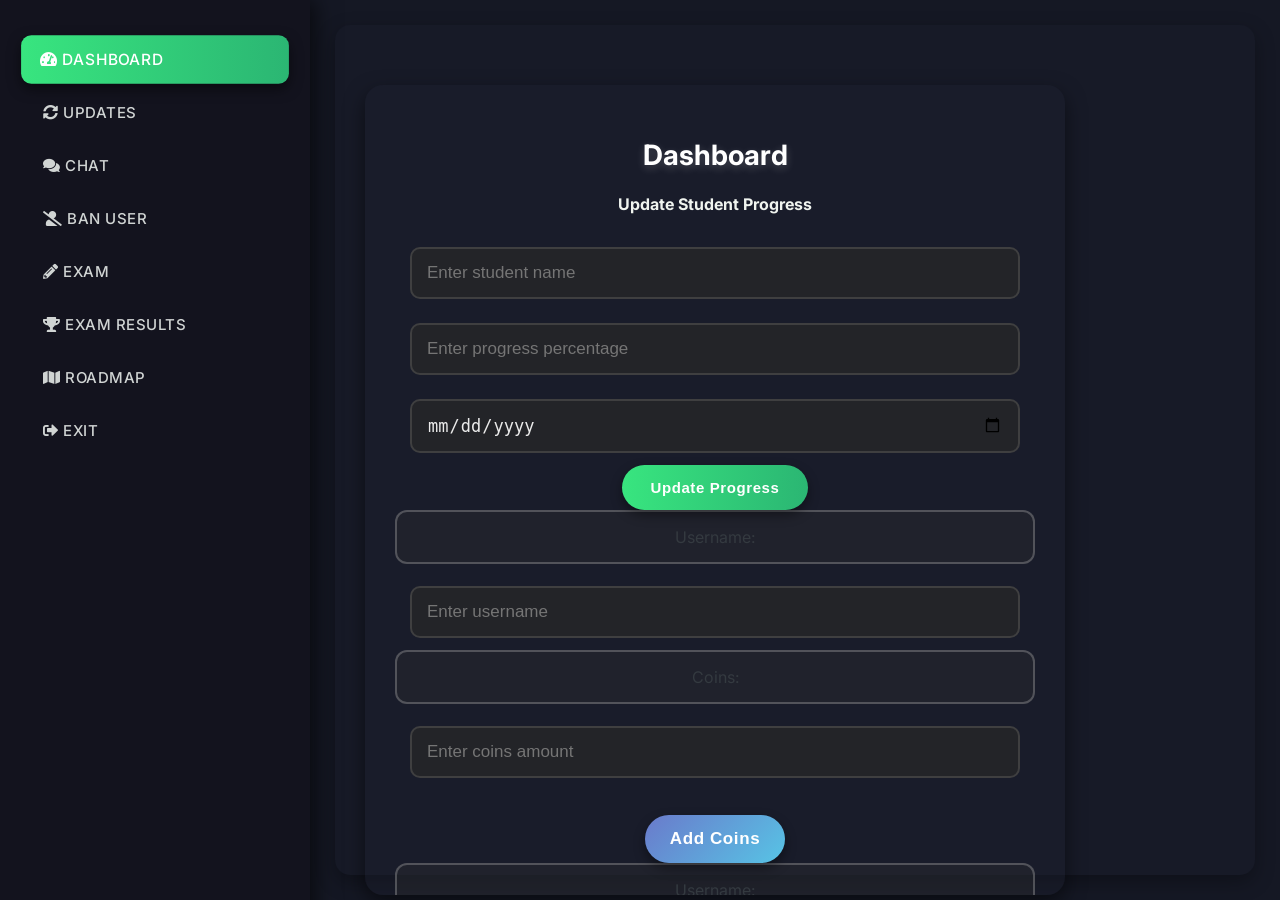
==== commit 4c9cd7ec: "v2.0" ====
--- a/templates/chatCRM.html
+++ b/templates/chatCRM.html
@@ -34,7 +34,7 @@
                 <i class="fas fa-user-slash"></i> Ban User
             </li>
             <li class="nav-item" data-section="create-exam">
-                <i class="fas fa-pencil-alt"></i> Final Exam
+                <i class="fas fa-pencil-alt"></i> Exam
             </li>
             <li class="nav-item" data-section="exam-results">
                 <i class="fas fa-trophy"></i> Exam Results
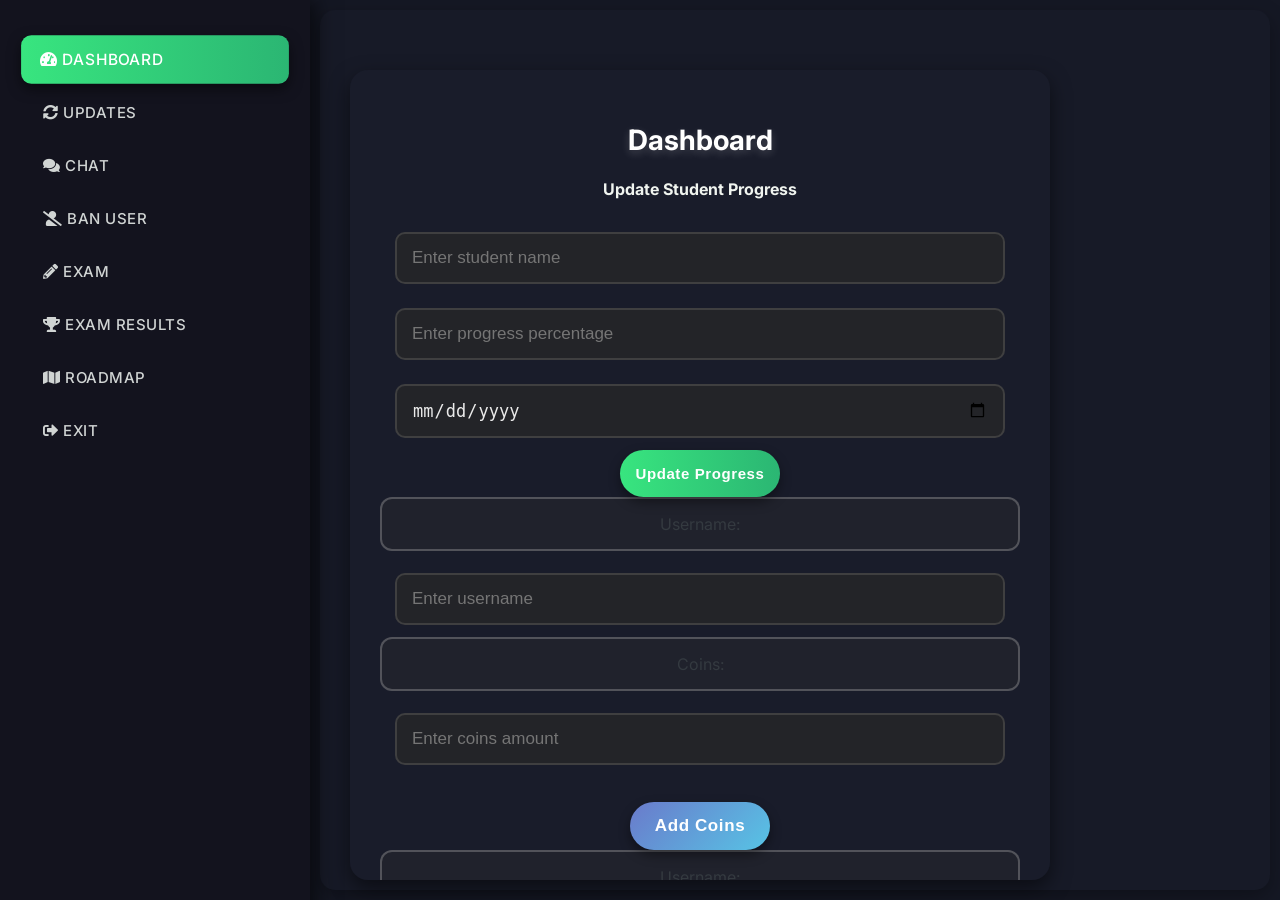
==== commit 7b9b8ada: "v2.0" ====
--- a/templates/chatCRM.html
+++ b/templates/chatCRM.html
@@ -104,15 +104,38 @@
             <p>Are you sure you want to log out?</p>
         </section>
 
-        <!-- Ban User Section -->
-        <section id="ban" class="content-section">
-            <h1>Ban User</h1>
-            <label for="banUsername">Username:</label>
-            <input type="text" id="banUsername" placeholder="Enter username to ban" />
-            <button id="banButton" class="action-button">Ban User</button>
-            <p id="banMessage" class="message" style="color: red; display: none;"></p>
-        </section>
-		
+<!-- Ban User Section -->
+<section id="ban" class="content-section">
+  <h1>Ban User</h1>
+
+  <!-- Permanent Ban Controls -->
+  <div class="permanent-ban">
+    <h2>Permanent Ban</h2>
+    <label for="banUsername">Username:</label>
+    <input type="text" id="banUsername" placeholder="Enter username to ban permanently" />
+    <button id="banButton" class="action-button">Ban User Permanently</button>
+    <p id="banMessage" class="message" style="color: red; display: none;"></p>
+  </div>
+
+  <!-- Temporary Ban Controls -->
+  <div class="temporary-ban" style="margin-top: 30px;">
+    <h2>Temporary Ban</h2>
+    <label for="tempBanUsername">Username:</label>
+    <input type="text" id="tempBanUsername" placeholder="Enter username for temporary ban" />
+    <label for="tempBanDuration">Duration (seconds):</label>
+    <input type="number" id="tempBanDuration" placeholder="Enter ban duration" value="30" />
+    <button id="tempBanButton" class="action-button">Temporary Ban</button>
+    <p id="tempBanMessage" class="message" style="color: red; display: none;"></p>
+  </div>
+
+  <!-- Unblock Controls -->
+  <div class="unblock-user" style="margin-top: 30px;">
+    <h2>Unblock User</h2>
+    <button id="unblockButton" class="action-button">Unblock User</button>
+    <p id="unblockMessage" class="message" style="color: green; display: none;"></p>
+  </div>
+</section>
+	
 
 <section id="roadmap" class="content-section">
     <h1>Student Roadmap</h1>
@@ -138,25 +161,29 @@
     </div>
 </section>
 
-  <section id="create-exam" class="content-section">
-    <!-- Оранжевый блок таймера -->
-    <div class="orange-timer-box">
-      <!-- Время -->
-      <div class="time-display" id="timeValue">-- Hours -- Minutes -- Seconds</div>
-      <!-- Текст -->
-      <p>Exam is started let’s begin</p>
-      <!-- Контейнер для отображения результатов -->
-      <div id="examResultsDisplay"></div>
+<section id="create-exam" class="content-section">
+  <!-- Оранжевый блок таймера -->
+  <div class="orange-timer-box">
+    <!-- Время -->
+    <div class="time-display" id="timeValue">-- Hours -- Minutes -- Seconds</div>
+    <!-- Текст -->
+    <p>Exam is started let’s begin</p>
+    <!-- Контейнер для отображения результатов -->
+    <div id="examResultsDisplay"></div>
+  </div>
+
+  <!-- Слайдер для старта экзамена -->
+  <div id="startExamSliderContainer">
+    <span class="slider-text" id="sliderText">Waiting for the exam..</span>
+    <div id="startExamSliderHandle">
+      <i class="fas fa-chevron-right"></i>
     </div>
-
-    <!-- Слайдер для старта экзамена -->
-    <div id="startExamSliderContainer">
-      <span class="slider-text" id="sliderText">Waiting for the exam..</span>
-      <div id="startExamSliderHandle">
-        <i class="fas fa-chevron-right"></i>
-      </div>
-    </div>
-  </section>
+  </div>
+  
+  <!-- Контейнер для вопросов экзамена -->
+  <div id="examQuestionsContainer"></div>
+</section>
+
 
         <div id="loadingIndicator" class="lds-facebook">
             <div></div>
--- a/static/styles/chatCRM.css
+++ b/static/styles/chatCRM.css
@@ -66,18 +66,39 @@
 /* Main Content */
 .content {
     flex-grow: 1;
-    padding: 30px; /* Increased padding for main content */
-    background: rgba(30, 35, 50, 0.2); /* Slightly darker, more subtle background */
-    border-radius: 15px; /* More rounded content corners */
-    margin: 25px; /* Increased margin around content */
-    box-shadow: 0 7px 20px rgba(0, 0, 0, 0.3); /* Enhanced content shadow */
+    padding: 30px;
+    background: rgba(30, 35, 50, 0.2);
+    border-radius: 15px;
+    margin: 10px;
+    box-shadow: 0 7px 20px rgba(0, 0, 0, 0.3);
     display: flex;
     flex-direction: column;
-    align-items: stretch; /* Stretch items to fill content width */
+    align-items: stretch;
     max-height: 100%;
     overflow-y: auto;
     box-sizing: border-box;
 }
+
+/* Адаптивность для устройств с максимальной шириной экрана 768px (планшеты и мобильные) */
+@media (max-width: 768px) {
+  .content {
+    padding: 20px;
+    margin: 15px;
+    border-radius: 10px;
+    box-shadow: 0 4px 15px rgba(0, 0, 0, 0.25);
+  }
+}
+
+/* Адаптивность для мобильных устройств с максимальной шириной экрана 480px */
+@media (max-width: 480px) {
+  .content {
+    padding: 15px;
+    margin: 10px;
+    border-radius: 8px;
+    box-shadow: 0 3px 10px rgba(0, 0, 0, 0.2);
+  }
+}
+
 
 /* Content Sections */
 .content-section {
@@ -139,7 +160,7 @@
 	    user-select: none;
     background: linear-gradient(90deg, #38E57F, #2BB673); /* Vibrant green gradient for buttons */
     color: #FFFFFF;
-    padding: 14px 28px; /* Increased button padding */
+    padding: 15px 15px; /* Increased button padding */
     border: none;
     border-radius: 25px; /* More rounded buttons */
     cursor: pointer;
@@ -149,12 +170,6 @@
     transition: background-color 0.3s, transform 0.2s, box-shadow 0.2s; /* Added box-shadow transition */
     box-sizing: border-box;
     letter-spacing: 0.6px; /* Subtle letter spacing for buttons */
-}
-
-button:hover {
-    background: linear-gradient(90deg, #2BB673, #38E57F); /* Inverted gradient on hover */
-    transform: translateY(-3px) scale(1.03); /* More pronounced hover effect */
-    box-shadow: 0 9px 25px rgba(0, 0, 0, 0.5); /* Enhanced hover shadow */
 }
 
 /* Dashboard */
@@ -597,120 +612,125 @@
 
 
 :root {
-      --slider-background: #f2f2f2;       /* Цвет фона (неактивный) */
-      --slider-active-background: #2ecc71;/* Цвет фона (активный) */
-      --handle-background: #ffffff;       /* Цвет ручки (неактивный) */
-      --handle-active-background: #ffffff;/* Цвет ручки (активный) */
-      --handle-icon-color: #888;          /* Цвет иконки по умолчанию */
-      --handle-icon-active-color: #2ecc71;/* Цвет иконки при активации */
-      --text-color: #555;                 /* Цвет текста (неактивный) */
-      --text-color-active: #fff;          /* Цвет текста (активный) */
-      --border-radius: 30px;
-      --slider-width: 320px;              /* Ширина всего слайдера */
-      --slider-height: 60px;              /* Высота слайдера */
-    }
-
-    /* Контейнер слайдера */
-    #startExamSliderContainer {
-      position: relative;
-      width: var(--slider-width);
-      height: var(--slider-height);
-      background-color: var(--slider-background);
-      border-radius: var(--border-radius);
-      box-shadow: 0 4px 8px rgba(0, 0, 0, 0.15);
-      overflow: hidden;
-      cursor: pointer;
-      user-select: none;
-      transition: background-color 0.3s ease, box-shadow 0.3s ease;
-    }
-    /* Активное состояние контейнера */
-    #startExamSliderContainer.active {
-      background-color: var(--slider-active-background);
-    }
-
-    /* Текст внутри слайдера */
-    .slider-text {
-      position: absolute;
-      width: 100%;
-      text-align: center;
-      top: 50%;
-      left: 50%;
-      transform: translate(-50%, -50%);
-      font-size: 18px;
-      color: var(--text-color);
-      transition: color 0.3s ease;
-      pointer-events: none; /* чтобы текст не мешал перетаскиванию */
-      /* Начальное состояние анимации (виден, без сдвига) */
-      opacity: 1;
-    }
-    /* Меняем цвет текста при активном состоянии */
-    #startExamSliderContainer.active .slider-text {
-      color: var(--text-color-active);
-    }
-
-    /* Ручка слайдера */
-    #startExamSliderHandle {
-      position: absolute;
-      top: 0;
-      left: 0;
-      width: var(--slider-height);
-      height: var(--slider-height);
-      background-color: var(--handle-background);
-      border-radius: var(--border-radius);
-      display: flex;
-      align-items: center;
-      justify-content: center;
-      box-shadow: 0 4px 8px rgba(0, 0, 0, 0.2);
-      transition: left 0.4s ease, background-color 0.3s ease, transform 0.3s ease;
-    }
-    /* Ховер-эффект на ручку */
-    #startExamSliderHandle:hover {
-      background-color: #f0f0f0;
-    }
-    /* При активном состоянии ручка может чуть увеличиваться */
-    #startExamSliderHandle.active {
-      transform: scale(1.05);
-    }
-    /* Иконка внутри ручки */
-    #startExamSliderHandle i {
-      font-size: 24px;
-      color: var(--handle-icon-color);
-      transition: transform 0.4s ease, color 0.3s ease;
-    }
-    /* Меняем иконку при активном состоянии */
-    #startExamSliderContainer.active #startExamSliderHandle i {
-      color: var(--handle-icon-active-color);
-    }
-
-    /* ========== Анимации появления/исчезновения текста ========== */
-    @keyframes fadeOut {
-      0% {
-        opacity: 1;
-        transform: translate(-50%, -50%) translateY(0);
-      }
-      100% {
-        opacity: 0;
-        transform: translate(-50%, -50%) translateY(-10px);
-      }
-    }
-
-    @keyframes fadeIn {
-      0% {
-        opacity: 0;
-        transform: translate(-50%, -50%) translateY(10px);
-      }
-      100% {
-        opacity: 1;
-        transform: translate(-50%, -50%) translateY(0);
-      }
-    }
-
-    .fade-out {
-      animation: fadeOut 0.3s forwards;
-    }
-    .fade-in {
-      animation: fadeIn 0.3s forwards;
-    }
+  --slider-background: #f2f2f2;       /* Цвет фона (неактивный) */
+  --slider-active-background: #2ecc71; /* Цвет фона (активный) */
+  --handle-background: #ffffff;        /* Цвет ручки (неактивный) */
+  --handle-active-background: #ffffff; /* Цвет ручки (активный) */
+  --handle-icon-color: #888;           /* Цвет иконки по умолчанию */
+  --handle-icon-active-color: #2ecc71;  /* Цвет иконки при активации */
+  --text-color: #555;                  /* Цвет текста (неактивный) */
+  --text-color-active: #fff;           /* Цвет текста (активный) */
+  --border-radius: 30px;
+  --slider-width: 320px;               /* Ширина всего слайдера */
+  --slider-height: 60px;               /* Высота слайдера */
+}
+
+/* Контейнер слайдера */
+#startExamSliderContainer {
+  position: relative;
+  width: var(--slider-width);
+  height: var(--slider-height);
+  background-color: var(--slider-background);
+  border-radius: var(--border-radius);
+  box-shadow: 0 4px 8px rgba(0, 0, 0, 0.15);
+  overflow: hidden;
+  cursor: pointer;
+  user-select: none;
+  transition: background-color 0.4s cubic-bezier(0.25, 0.46, 0.45, 0.94),
+              box-shadow 0.4s cubic-bezier(0.25, 0.46, 0.45, 0.94);
+}
+/* Активное состояние контейнера */
+#startExamSliderContainer.active {
+  background-color: var(--slider-active-background);
+}
+
+/* Текст внутри слайдера */
+.slider-text {
+  position: absolute;
+  width: 100%;
+  text-align: center;
+  top: 50%;
+  left: 50%;
+  transform: translate(-50%, -50%);
+  font-size: 18px;
+  color: var(--text-color);
+  transition: color 0.4s cubic-bezier(0.25, 0.46, 0.45, 0.94);
+  pointer-events: none;
+  opacity: 1;
+}
+/* Меняем цвет текста при активном состоянии */
+#startExamSliderContainer.active .slider-text {
+  color: var(--text-color-active);
+}
+
+/* Ручка слайдера */
+#startExamSliderHandle {
+  position: absolute;
+  top: 0;
+  left: 0;
+  width: var(--slider-height);
+  height: var(--slider-height);
+  background-color: var(--handle-background);
+  border-radius: var(--border-radius);
+  display: flex;
+  align-items: center;
+  justify-content: center;
+  box-shadow: 0 4px 8px rgba(0, 0, 0, 0.2);
+  transition: left 0.5s cubic-bezier(0.25, 0.46, 0.45, 0.94),
+              background-color 0.4s cubic-bezier(0.25, 0.46, 0.45, 0.94),
+              transform 0.4s cubic-bezier(0.25, 0.46, 0.45, 0.94);
+}
+/* Ховер-эффект на ручку */
+#startExamSliderHandle:hover {
+  background-color: #f0f0f0;
+}
+/* При активном состоянии ручка увеличивается */
+#startExamSliderHandle.active {
+  transform: scale(1.05);
+}
+/* Иконка внутри ручки */
+#startExamSliderHandle i {
+  font-size: 24px;
+  color: var(--handle-icon-color);
+  transition: transform 0.5s cubic-bezier(0.25, 0.46, 0.45, 0.94),
+              color 0.4s cubic-bezier(0.25, 0.46, 0.45, 0.94);
+}
+/* Меняем иконку при активном состоянии */
+#startExamSliderContainer.active #startExamSliderHandle i {
+  color: var(--handle-icon-active-color);
+}
+
+/* ========== Анимации появления/исчезновения текста ========== */
+@keyframes fadeOut {
+  0% {
+    opacity: 1;
+    transform: translate(-50%, -50%) translateY(0);
+  }
+  100% {
+    opacity: 0;
+    transform: translate(-50%, -50%) translateY(-10px);
+  }
+}
+
+@keyframes fadeIn {
+  0% {
+    opacity: 0;
+    transform: translate(-50%, -50%) translateY(10px);
+  }
+  100% {
+    opacity: 1;
+    transform: translate(-50%, -50%) translateY(0);
+  }
+}
+
+.fade-out {
+  animation: fadeOut 0.4s cubic-bezier(0.25, 0.46, 0.45, 0.94) forwards;
+}
+.fade-in {
+  animation: fadeIn 0.4s cubic-bezier(0.25, 0.46, 0.45, 0.94) forwards;
+}
+
+
 
 
 /* Стиль для индикатора прогресса */
@@ -1214,3 +1234,172 @@
   margin: 20px auto;
   color: #007bff; /* Цвет анимации */
 }
+
+/* Контейнер календаря */
+.calendar-container {
+  width: 320px; /* Можно подстроить под нужный размер */
+  margin: 20px auto;
+  font-family: sans-serif;
+}
+
+/* Шапка календаря (название месяца и кнопки переключения) */
+.calendar-header {
+  display: flex;
+  justify-content: space-between;
+  align-items: center;
+  margin-bottom: 10px;
+}
+
+.calendar-header .month-year {
+  font-size: 1.2em;
+  font-weight: bold;
+}
+
+.calendar-header .prev-month,
+.calendar-header .next-month {
+  background: none;
+  border: none;
+  font-size: 1.2em;
+  cursor: pointer;
+}
+
+/* Сетка календаря (7 колонок) */
+.calendar-grid {
+  display: grid;
+  grid-template-columns: repeat(7, 1fr);
+  gap: 5px;
+}
+
+/* Общий стиль для ячеек (дней) */
+.day {
+  display: flex;
+  justify-content: center;
+  align-items: center;
+  height: 40px;
+  background-color: #e0e0e0;
+  border-radius: 6px;
+  color: #424242;
+  font-weight: 500;
+}
+
+/* Метки дней недели (SUN, MON, ...) */
+.day-label {
+  background-color: transparent;
+  font-weight: bold;
+  color: #616161;
+}
+
+/* "Неактивные" дни (из предыдущего/следующего месяца) */
+.day.disabled {
+  color: #bdbdbd;
+  background-color: #f5f5f5;
+}
+
+/* Weekly Exams (жёлтый) */
+.exam-weekly {
+  background-color: #ffeb3b; /* ярко-жёлтый */
+  color: #212121;
+}
+
+/* Mid/Final Exams (красный) */
+.exam-mid-final {
+  background-color: #ff5252; /* красный */
+  color: #ffffff;
+}
+
+/* Стили для блока ID вопроса */
+.exam-question-id {
+    border-radius: 50px;
+    margin: 10px;
+    text-align: center;
+    width: 10%;
+    background: white;
+    font-size: 24px;
+    font-weight: bold;
+    color: #007AFF;
+    margin-bottom: 10px;
+}
+
+/* Общий контейнер плеера */
+.custom-audio-player {
+    display: flex;
+    align-items: center;
+    justify-content: flex-start;
+    box-sizing: border-box;
+    width: 40%;
+    max-width: 100%;
+    padding: 10px 15px;
+    margin-bottom: 10px;
+    background: #2B2E3B;
+    border-radius: 12px;
+    border: 1px solid rgba(173, 193, 205, 0.2);
+    box-shadow: 0 4px 8px rgba(0, 0, 0, 0.3);
+    color: #fff;
+    font-size: 16px;
+}
+
+#custom-play-btn {
+  background: #007AFF;
+  border: none;
+  color: #fff;
+  width: 40px;
+  height: 40px;
+  border-radius: 50%;
+  font-size: 16px;
+  cursor: pointer;
+  display: flex;
+  align-items: center;
+  justify-content: center;
+  margin-right: 12px;
+  transition: background 0.3s ease, transform 0.3s ease;
+  box-shadow: 0 4px 8px rgba(0, 122, 255, 0.4);
+}
+
+.custom-play-btn:hover {
+    background: #0060D0; /* Более тёмный оттенок при наведении */
+    transform: scale(1.05);
+}
+
+.custom-play-btn:active {
+    transform: scale(0.95);
+}
+/* Полоса для волны/прогресса */
+.custom-audio-waves {
+  flex: 1;
+  position: relative;
+  height: 8px;
+  margin-right: 12px;
+  border-radius: 4px;
+  cursor: pointer;
+  background: #3A3F51;
+  overflow: hidden;
+  transition: background 0.3s ease;
+}
+.custom-audio-waves:hover {
+  background: #444A5B;
+}
+
+/* Сам прогресс (заполняющаяся часть) */
+.custom-audio-waves .progress {
+  position: absolute;
+  top: 0;
+  left: 0;
+  height: 100%;
+  width: 0%;
+  border-radius: 4px;
+  background: #007AFF;
+  transition: width 0.2s linear;
+  z-index: 2;
+  display: block;
+}
+
+/* Отображение времени (текущее время трека) */
+.custom-time-display {
+  flex-shrink: 0;
+  font-weight: 600;
+  font-size: 14px;
+  color: #007AFF;
+  text-align: right;
+  min-width: 40px;
+}
+
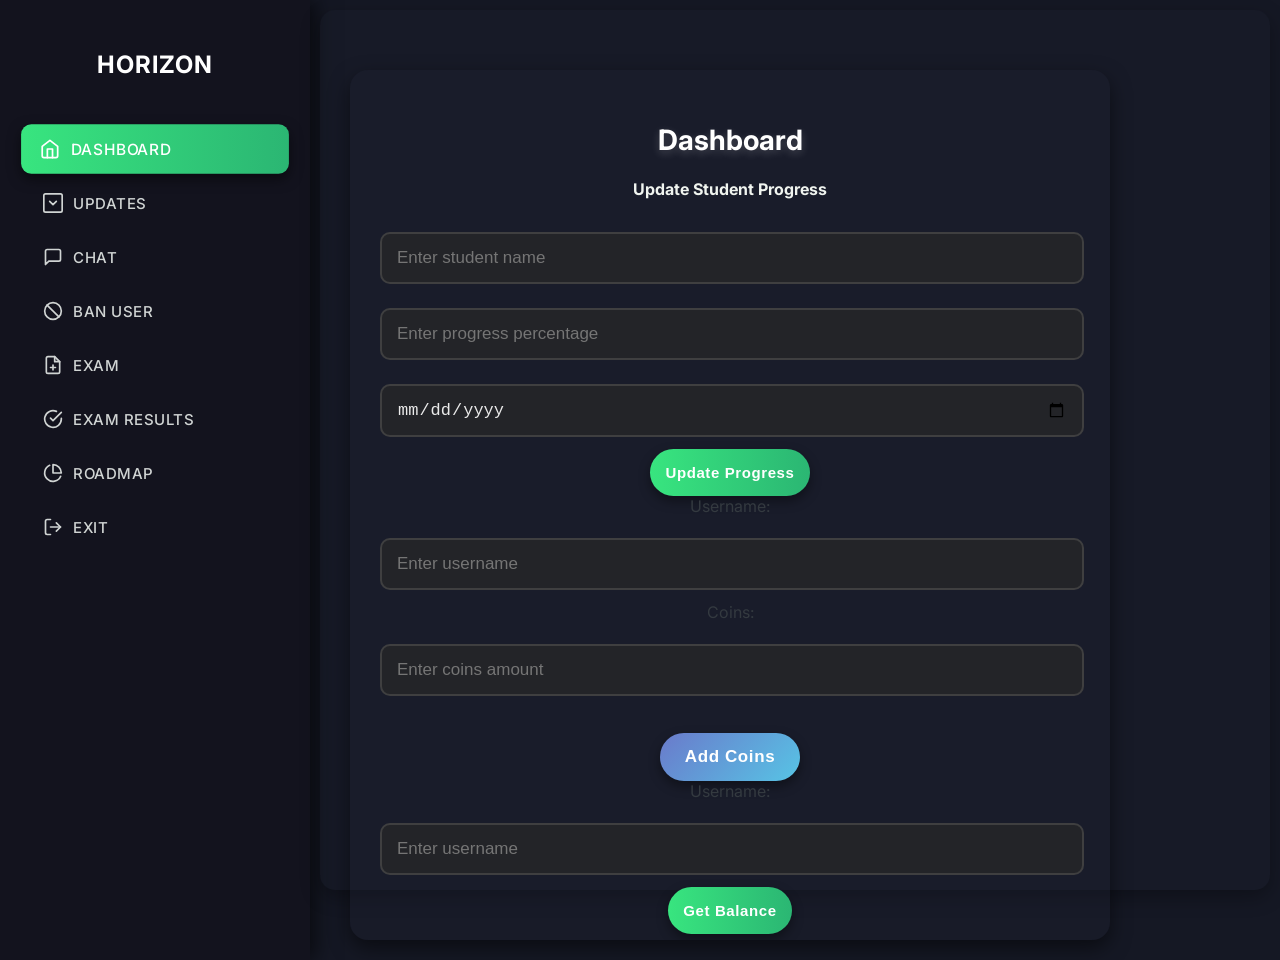
==== commit 0f49b626: "--" ====
--- a/templates/chatCRM.html
+++ b/templates/chatCRM.html
@@ -3,16 +3,15 @@
 <head>
     <meta charset="UTF-8">
     <meta name="viewport" content="width=device-width, initial-scale=1.0">
-    <title>CRM Dashboard</title>
+    <title>CRM Dashboard - Horizon</title>
 
     <!-- Добавление шрифта из Google Fonts -->
     <link href="https://fonts.googleapis.com/css2?family=Inter:wght@400;500;600&display=swap" rel="stylesheet">
 
-    <!-- Добавление Font Awesome для иконок -->
+    <!-- Добавление Font Awesome для иконок (оставляем для других элементов, кроме навигации) -->
     <link rel="stylesheet" href="https://cdnjs.cloudflare.com/ajax/libs/font-awesome/6.0.0-beta3/css/all.min.css">
-	
-	<link rel="stylesheet" href="https://cdnjs.cloudflare.com/ajax/libs/font-awesome/5.15.4/css/all.min.css">
-
+    <link rel="stylesheet" href="https://cdnjs.cloudflare.com/ajax/libs/font-awesome/5.15.4/css/all.min.css">
+	<link href="https://fonts.googleapis.com/css2?family=Roboto:wght@400;500;700&display=swap" rel="stylesheet">
 
     <!-- Подключение стилей -->
     <link rel="stylesheet" href="/static/styles/chatCRM.css">
@@ -20,30 +19,60 @@
 <body>
 <div class="container">
     <nav class="side-nav">
+        <!-- Добавляем название компании Horizon -->
+        <div class="company-logo">
+            <h2>Horizon</h2>
+        </div>
         <ul>
             <li class="nav-item active" data-section="dashboard">
-                <i class="fas fa-tachometer-alt"></i> Dashboard
+                <svg class="nav-icon" width="20" height="20" viewBox="0 0 24 24" fill="none" stroke="currentColor" stroke-width="2" stroke-linecap="round" stroke-linejoin="round">
+                    <path d="M3 9l9-7 9 7v11a2 2 0 0 1-2 2H5a2 2 0 0 1-2-2V9z"></path>
+                    <polyline points="9 22 9 12 15 12 15 22"></polyline>
+                </svg> Dashboard
             </li>
             <li class="nav-item" data-section="updates">
-                <i class="fas fa-sync-alt"></i> Updates
+                <svg class="nav-icon" width="20" height="20" viewBox="0 0 24 24" fill="none" stroke="currentColor" stroke-width="2" stroke-linecap="round" stroke-linejoin="round">
+                    <path d="M23 3v18a2 2 0 0 1-2 2H3a2 2 0 0 1-2-2V3a2 2 0 0 1 2-2h18a2 2 0 0 1 2 2z"></path>
+                    <path d="M16 10l-4 4-4-4"></path>
+                </svg> Updates
             </li>
             <li class="nav-item" data-section="chat">
-                <i class="fas fa-comments"></i> Chat
+                <svg class="nav-icon" width="20" height="20" viewBox="0 0 24 24" fill="none" stroke="currentColor" stroke-width="2" stroke-linecap="round" stroke-linejoin="round">
+                    <path d="M21 15a2 2 0 0 1-2 2H7l-4 4V5a2 2 0 0 1 2-2h14a2 2 0 0 1 2 2z"></path>
+                </svg> Chat
             </li>
             <li class="nav-item" data-section="ban">
-                <i class="fas fa-user-slash"></i> Ban User
+                <svg class="nav-icon" width="20" height="20" viewBox="0 0 24 24" fill="none" stroke="currentColor" stroke-width="2" stroke-linecap="round" stroke-linejoin="round">
+                    <circle cx="12" cy="12" r="10"></circle>
+                    <line x1="4.93" y1="4.93" x2="19.07" y2="19.07"></line>
+                </svg> Ban User
             </li>
             <li class="nav-item" data-section="create-exam">
-                <i class="fas fa-pencil-alt"></i> Exam
+                <svg class="nav-icon" width="20" height="20" viewBox="0 0 24 24" fill="none" stroke="currentColor" stroke-width="2" stroke-linecap="round" stroke-linejoin="round">
+                    <path d="M14 2H6a2 2 0 0 0-2 2v16a2 2 0 0 0 2 2h12a2 2 0 0 0 2-2V8z"></path>
+                    <polyline points="14 2 14 8 20 8"></polyline>
+                    <line x1="12" y1="18" x2="12" y2="12"></line>
+                    <line x1="9" y1="15" x2="15" y2="15"></line>
+                </svg> Exam
             </li>
             <li class="nav-item" data-section="exam-results">
-                <i class="fas fa-trophy"></i> Exam Results
-            </li> <!-- New Section -->
-						<li class="nav-item" data-section="roadmap">
-    <i class="fas fa-map"></i> Roadmap
-</li>
+                <svg class="nav-icon" width="20" height="20" viewBox="0 0 24 24" fill="none" stroke="currentColor" stroke-width="2" stroke-linecap="round" stroke-linejoin="round">
+                    <path d="M22 11.08V12a10 10 0 1 1-5.93-9.14"></path>
+                    <polyline points="22 4 12 14.01 9 11.01"></polyline>
+                </svg> Exam Results
+            </li>
+            <li class="nav-item" data-section="roadmap">
+                <svg class="nav-icon" width="20" height="20" viewBox="0 0 24 24" fill="none" stroke="currentColor" stroke-width="2" stroke-linecap="round" stroke-linejoin="round">
+                    <path d="M21.21 15.89A10 10 0 1 1 8 2.83"></path>
+                    <path d="M22 12A10 10 0 0 0 12 2v10z"></path>
+                </svg> Roadmap
+            </li>
             <li class="nav-item" data-section="exit">
-                <i class="fas fa-sign-out-alt"></i> Exit
+                <svg class="nav-icon" width="20" height="20" viewBox="0 0 24 24" fill="none" stroke="currentColor" stroke-width="2" stroke-linecap="round" stroke-linejoin="round">
+                    <path d="M9 21H5a2 2 0 0 1-2-2V5a2 2 0 0 1 2-2h4"></path>
+                    <polyline points="16 17 21 12 16 7"></polyline>
+                    <line x1="21" y1="12" x2="9" y2="12"></line>
+                </svg> Exit
             </li>
         </ul>
     </nav>
@@ -52,16 +81,13 @@
         <!-- Dashboard Section -->
         <section id="dashboard" class="content-section active">
             <h1>Dashboard</h1>
-		<div id="update-progress-container">
-    <h4>Update Student Progress</h4>
-    <input type="text" id="student-name" placeholder="Enter student name" />
-    <input type="number" id="progress-input" placeholder="Enter progress percentage" />
-    <input type="date" id="start-date-input" placeholder="Enter start date" /> <!-- Add start date input -->
-
-    <button id="update-progress-button">Update Progress</button>
-</div>
-
-
+            <div id="update-progress-container">
+                <h4>Update Student Progress</h4>
+                <input type="text" id="student-name" placeholder="Enter student name" />
+                <input type="number" id="progress-input" placeholder="Enter progress percentage" />
+                <input type="date" id="start-date-input" placeholder="Enter start date" />
+                <button id="update-progress-button">Update Progress</button>
+            </div>
             <div>
                 <label for="username">Username:</label>
                 <input type="text" id="username" placeholder="Enter username" />
@@ -72,13 +98,11 @@
             </div>
             <button id="addCoinsButton" class="action-button">Add Coins</button>
             <p id="coinsMessage" class="message" style="color: green; display: none;">Coins added successfully!</p>
-
             <div>
                 <label for="balanceUsername">Username:</label>
                 <input type="text" id="balanceUsername" placeholder="Enter username" />
             </div>
             <button id="getBalanceButton" class="action-button">Get Balance</button>
-
             <p id="balanceMessage" class="message" style="color: blue; display: none;">Current balance: <span id="currentBalance"></span> Coins</p>
         </section>
 
@@ -87,9 +111,7 @@
             <h1>Updates</h1>
             <button id="releaseUpdateButton" class="release-button">Release Update</button>
             <p>Current version: <span id="currentVersion">v0</span></p>
-            <div id="timeline" class="timeline">
-                <!-- Versions will be displayed here -->
-            </div>
+            <div id="timeline" class="timeline"></div>
         </section>
 
         <!-- Chat Section -->
@@ -104,99 +126,82 @@
             <p>Are you sure you want to log out?</p>
         </section>
 
-<!-- Ban User Section -->
-<section id="ban" class="content-section">
-  <h1>Ban User</h1>
-
-  <!-- Permanent Ban Controls -->
-  <div class="permanent-ban">
-    <h2>Permanent Ban</h2>
-    <label for="banUsername">Username:</label>
-    <input type="text" id="banUsername" placeholder="Enter username to ban permanently" />
-    <button id="banButton" class="action-button">Ban User Permanently</button>
-    <p id="banMessage" class="message" style="color: red; display: none;"></p>
-  </div>
-
-  <!-- Temporary Ban Controls -->
-  <div class="temporary-ban" style="margin-top: 30px;">
-    <h2>Temporary Ban</h2>
-    <label for="tempBanUsername">Username:</label>
-    <input type="text" id="tempBanUsername" placeholder="Enter username for temporary ban" />
-    <label for="tempBanDuration">Duration (seconds):</label>
-    <input type="number" id="tempBanDuration" placeholder="Enter ban duration" value="30" />
-    <button id="tempBanButton" class="action-button">Temporary Ban</button>
-    <p id="tempBanMessage" class="message" style="color: red; display: none;"></p>
-  </div>
-
-  <!-- Unblock Controls -->
-  <div class="unblock-user" style="margin-top: 30px;">
-    <h2>Unblock User</h2>
-    <button id="unblockButton" class="action-button">Unblock User</button>
-    <p id="unblockMessage" class="message" style="color: green; display: none;"></p>
-  </div>
-</section>
-	
-
-<section id="roadmap" class="content-section">
-    <h1>Student Roadmap</h1>
-    <label for="student-select">Choose a Student:</label>
-    <select id="student-select">
-        <option value="">Select Student</option>
-    </select>
-
-    <div class="table-container">
-        <div id="loader" class="lds-ripple"><div></div><div></div></div>
-<table id="roadmap-table">
-    <thead>
-        <tr>
-            <th>Unit</th>
-            <th>Lesson Date</th>
-            <th>Week</th>
-            <th>Progress</th>
-        </tr>
-    </thead>
-    <tbody></tbody>
-</table>
-
-    </div>
-</section>
-
-<section id="create-exam" class="content-section">
-  <!-- Оранжевый блок таймера -->
-  <div class="orange-timer-box">
-    <!-- Время -->
-    <div class="time-display" id="timeValue">-- Hours -- Minutes -- Seconds</div>
-    <!-- Текст -->
-    <p>Exam is started let’s begin</p>
-    <!-- Контейнер для отображения результатов -->
-    <div id="examResultsDisplay"></div>
-  </div>
-
-  <!-- Слайдер для старта экзамена -->
-  <div id="startExamSliderContainer">
-    <span class="slider-text" id="sliderText">Waiting for the exam..</span>
-    <div id="startExamSliderHandle">
-      <i class="fas fa-chevron-right"></i>
-    </div>
-  </div>
-  
-  <!-- Контейнер для вопросов экзамена -->
-  <div id="examQuestionsContainer"></div>
-</section>
-
-
+        <!-- Ban User Section -->
+        <section id="ban" class="content-section">
+            <h1>Ban User</h1>
+            <div class="permanent-ban">
+                <h2>Permanent Ban</h2>
+                <label for="banUsername">Username:</label>
+                <input type="text" id="banUsername" placeholder="Enter username to ban permanently" />
+                <button id="banButton" class="action-button">Ban User Permanently</button>
+                <p id="banMessage" class="message" style="color: red; display: none;"></p>
+            </div>
+            <div class="temporary-ban" style="margin-top: 30px;">
+                <h2>Temporary Ban</h2>
+                <label for="tempBanUsername">Username:</label>
+                <input type="text" id="tempBanUsername" placeholder="Enter username for temporary ban" />
+                <label for="tempBanDuration">Duration (seconds):</label>
+                <input type="number" id="tempBanDuration" placeholder="Enter ban duration" value="30" />
+                <button id="tempBanButton" class="action-button">Temporary Ban</button>
+                <p id="tempBanMessage" class="message" style="color: red; display: none;"></p>
+            </div>
+            <div class="unblock-user" style="margin-top: 30px;">
+                <h2>Unblock User</h2>
+                <button id="unblockButton" class="action-button">Unblock User</button>
+                <p id="unblockMessage" class="message" style="color: green; display: none;"></p>
+            </div>
+        </section>
+
+        <!-- Roadmap Section -->
+        <section id="roadmap" class="content-section">
+            <h1>Student Roadmap</h1>
+            <label for="student-select">Choose a Student:</label>
+            <select id="student-select">
+                <option value="">Select Student</option>
+            </select>
+            <div class="table-container">
+                <div id="loader" class="lds-ripple"><div></div><div></div></div>
+                <table id="roadmap-table">
+                    <thead>
+                        <tr>
+                            <th>Unit</th>
+                            <th>Lesson Date</th>
+                            <th>Week</th>
+                            <th>Progress</th>
+                        </tr>
+                    </thead>
+                    <tbody></tbody>
+                </table>
+            </div>
+        </section>
+
+        <!-- Create Exam Section -->
+        <section id="create-exam" class="content-section">
+            <div class="orange-timer-box">
+                <div class="time-display" id="timeValue">-- Hours -- Minutes -- Seconds</div>
+                <p>Exam Results</p>
+                <div id="examResultsDisplay"></div>
+            </div>
+            <div id="startExamSliderContainer">
+                <span class="slider-text" id="sliderText">Waiting for the exam..</span>
+                <div id="startExamSliderHandle">
+                    <i class="fas fa-chevron-right"></i>
+                </div>
+            </div>
+            <div id="examQuestionsContainer"></div>
+        </section>
+
+        <!-- Loading Indicator -->
         <div id="loadingIndicator" class="lds-facebook">
             <div></div>
             <div></div>
             <div></div>
         </div>
 
-        <!-- Exam Results Section (New) -->
+        <!-- Exam Results Section -->
         <section id="exam-results" class="content-section">
             <h1>Exam Results</h1>
-            <div id="examResultsContainer">
-                <!-- Results will be dynamically added here -->
-            </div>
+            <div id="examResultsContainer"></div>
         </section>
     </div>
 </div>
@@ -204,4 +209,4 @@
 <script src="https://cdn.socket.io/4.5.4/socket.io.min.js"></script>
 <script src="/static/js/chatCRM.js"></script>
 </body>
-</html>
+</html>
--- a/static/styles/chatCRM.css
+++ b/static/styles/chatCRM.css
@@ -3,13 +3,12 @@
     font-family: 'Inter', sans-serif;
     margin: 0;
     padding: 0;
-    display: flex;
     height: 100vh;
-    background: #151824; /* Darker, more subtle background */
-    color: #F0F4EF; /* Slightly warmer text color for better readability */
+    background: #151824;
+    color: #F0F4EF;
     overflow: hidden;
     box-sizing: border-box;
-    -webkit-font-smoothing: antialiased; /* Enhance font rendering for smoother text */
+    -webkit-font-smoothing: antialiased;
     -moz-osx-font-smoothing: grayscale;
 }
 
@@ -17,23 +16,21 @@
     display: flex;
     width: 100%;
     height: 100%;
-    overflow: hidden;
 }
 
 /* Sidebar */
 .side-nav {
-    width: 260px; /* Slightly wider sidebar */
-    background: rgba(20, 20, 30, 0.95); /* Slightly more opaque sidebar background */
-    color: #FFFFFF; /* White sidebar text */
+    width: 260px;
+    background: rgba(20, 20, 30, 0.95);
+    color: #FFFFFF;
     height: 100vh;
-    padding: 30px 25px; /* Increased padding for a more spacious feel */
-    box-shadow: 5px 0 20px rgba(0, 0, 0, 0.6); /* Enhanced shadow for depth */
+    padding: 30px 25px;
+    box-shadow: 5px 0 20px rgba(0, 0, 0, 0.6);
     display: flex;
     flex-direction: column;
-    gap: 20px; /* Increased gap for better spacing */
+    gap: 20px;
     transition: transform 0.3s ease-in-out;
     overflow-y: auto;
-    z-index: 100; /* Ensure sidebar is above other content if needed */
 }
 
 .side-nav ul {
@@ -42,25 +39,46 @@
     margin: 0;
 }
 
+.company-logo {
+    padding: 20px 18px;
+    text-align: center;
+}
+
+.company-logo h2 {
+    font-size: 24px;
+    color: #FFFFFF;
+    margin: 0;
+    font-weight:Luke 600;
+    letter-spacing: 1px;
+    text-transform: uppercase;
+}
+
 .side-nav .nav-item {
-    padding: 14px 18px; /* Increased padding in nav items */
+    display: flex;
+    align-items: center;
+    padding: 14px 18px;
     cursor: pointer;
-    font-size: 15px; /* Slightly larger font size */
-    border-radius: 10px; /* More rounded corners */
-    transition: background-color 0.3s, transform 0.2s ease-in-out, color 0.3s; /* Added color transition */
+    font-size: 15px;
+    border-radius: 10px;
+    transition: background-color 0.3s, transform 0.2s, color 0.3s;
     text-transform: uppercase;
-    letter-spacing: 0.5px; /* Reduced letter spacing for better readability */
-    margin: 6px 0; /* Adjusted margin */
-    font-weight: 500; /* Slightly bolder font weight */
-    color: #D0D4D3; /* Softer white color for default nav items */
+    letter-spacing: 0.5px;
+    margin: 6px 0;
+    font-weight: 500;
+    color: #D0D4D3;
+}
+
+.nav-icon {
+    margin-right: 10px;
+    vertical-align: middle;
 }
 
 .side-nav .nav-item.active,
 .side-nav .nav-item:hover {
-    background: linear-gradient(90deg, #38E57F, #2BB673); /* Brighter, more vibrant gradient */
-    color: #FFFFFF; /* White text for active/hover states */
-    transform: scale(1.03); /* Slightly more pronounced scale effect */
-    box-shadow: 0 5px 12px rgba(0, 0, 0, 0.5); /* Enhanced shadow for active/hover states */
+    background: linear-gradient(90deg, #38E57F, #2BB673);
+    color: #FFFFFF;
+    transform: scale(1.03);
+    box-shadow: 0 5px 12px rgba(0, 0, 0, 0.5);
 }
 
 /* Main Content */
@@ -71,49 +89,40 @@
     border-radius: 15px;
     margin: 10px;
     box-shadow: 0 7px 20px rgba(0, 0, 0, 0.3);
-    display: flex;
-    flex-direction: column;
-    align-items: stretch;
-    max-height: 100%;
     overflow-y: auto;
-    box-sizing: border-box;
-}
-
-/* Адаптивность для устройств с максимальной шириной экрана 768px (планшеты и мобильные) */
+}
+
+/* Responsive Adjustments */
 @media (max-width: 768px) {
-  .content {
-    padding: 20px;
-    margin: 15px;
-    border-radius: 10px;
-    box-shadow: 0 4px 15px rgba(0, 0, 0, 0.25);
-  }
-}
-
-/* Адаптивность для мобильных устройств с максимальной шириной экрана 480px */
+    .content {
+        padding: 20px;
+        margin: 15px;
+        border-radius: 10px;
+        box-shadow: 0 4px 15px rgba(0, 0, 0, 0.25);
+    }
+}
+
 @media (max-width: 480px) {
-  .content {
-    padding: 15px;
-    margin: 10px;
-    border-radius: 8px;
-    box-shadow: 0 3px 10px rgba(0, 0, 0, 0.2);
-  }
-}
-
+    .content {
+        padding: 15px;
+        margin: 10px;
+        border-radius: 8px;
+        box-shadow: 0 3px 10px rgba(0, 0, 0, 0.2);
+    }
+}
 
 /* Content Sections */
 .content-section {
-	display:none;
+    display: none;
     opacity: 0;
-    transform: translateX(25px); /* Slightly increased translation */
+    transform: translateX(25px);
     position: absolute;
     width: 100%;
-    max-width: 900px; /* Increased max-width for content sections */
+    max-width: 900px;
     max-height: 90%;
     overflow-y: auto;
-    transition: opacity 0.5s ease-in-out, transform 0.5s ease-in-out; /* Smoother transition */
-    text-align: left;
-    box-sizing: border-box;
-    padding-right: 15px; /* Add some right padding for text content */
+    transition: opacity 0.5s ease-in-out, transform 0.5s ease-in-out;
+    padding-right: 15px;
 }
 
 .content-section.active {
@@ -122,405 +131,202 @@
     transform: translateX(0);
 }
 
-/* Custom scrollbar for content and content-section */
+/* Custom Scrollbar */
+.content,
+.content-section {
+    scrollbar-width: thin;
+    scrollbar-color: #57C4E5 rgba(30, 35, 50, 0.3);
+    scroll-behavior: smooth;
+}
+
 .content::-webkit-scrollbar,
 .content-section::-webkit-scrollbar {
-    width: 10px; /* Adjust scrollbar width */
+    width: 10px;
 }
 
 .content::-webkit-scrollbar-track,
 .content-section::-webkit-scrollbar-track {
-    background: rgba(30, 35, 50, 0.3); /* Matching background */
-    border-radius: 10px; /* Smooth rounded track */
+    background: rgba(30, 35, 50, 0.3);
+    border-radius: 10px;
 }
 
 .content::-webkit-scrollbar-thumb,
 .content-section::-webkit-scrollbar-thumb {
-    background: linear-gradient(135deg, #57C4E5, #4ECDC4); /* Gradient scrollbar */
-    border-radius: 10px; /* Rounded thumb */
-    box-shadow: 0 2px 6px rgba(0, 0, 0, 0.3); /* Soft shadow */
+    background: linear-gradient(135deg, #57C4E5, #4ECDC4);
+    border-radius: 10px;
+    box-shadow: 0 2px 6px rgba(0, 0, 0, 0.3);
 }
 
 .content::-webkit-scrollbar-thumb:hover,
 .content-section::-webkit-scrollbar-thumb:hover {
-    background: linear-gradient(135deg, #4ECDC4, #57C4E5); /* Reverse gradient on hover */
-}
-
-/* Enable scrolling only when needed */
-.content,
-.content-section {
-    scrollbar-width: thin; /* For Firefox */
-    scrollbar-color: #57C4E5 rgba(30, 35, 50, 0.3);
-    scroll-behavior: smooth; /* Smooth scrolling effect */
-}
-
+    background: linear-gradient(135deg, #4ECDC4, #57C4E5);
+}
 
 /* Buttons */
 button {
-	    user-select: none;
-    background: linear-gradient(90deg, #38E57F, #2BB673); /* Vibrant green gradient for buttons */
+    background: linear-gradient(90deg, #38E57F, #2BB673);
     color: #FFFFFF;
-    padding: 15px 15px; /* Increased button padding */
+    padding: 15px;
     border: none;
-    border-radius: 25px; /* More rounded buttons */
+    border-radius: 25px;
     cursor: pointer;
-    font-size: 15px; /* Slightly larger button font size */
-    font-weight: 600; /* Bolder button font weight */
-    box-shadow: 0 5px 12px rgba(0, 0, 0, 0.4); /* Enhanced button shadow */
-    transition: background-color 0.3s, transform 0.2s, box-shadow 0.2s; /* Added box-shadow transition */
-    box-sizing: border-box;
-    letter-spacing: 0.6px; /* Subtle letter spacing for buttons */
+    font-size: 15px;
+    font-weight: 600;
+    box-shadow: 0 5px 12px rgba(0, 0, 0, 0.4);
+    transition: background-color 0.3s, transform 0.2s, box-shadow 0.2s;
+    letter-spacing: 0.6px;
 }
 
 /* Dashboard */
 #dashboard {
-    background: rgba(30, 35, 50, 0.3); /* Slightly more opaque dashboard background */
+    background: rgba(30, 35, 50, 0.3);
     color: #F0F4EF;
-    padding: 30px; /* Increased dashboard padding */
-    border-radius: 18px; /* More rounded dashboard corners */
-    box-shadow: 0 8px 20px rgba(0, 0, 0, 0.5); /* Enhanced dashboard shadow */
-    width: 95%; /* Slightly wider dashboard */
-    max-width: 700px; /* Increased max-width for dashboard */
-    margin: 30px auto; /* Increased margin around dashboard */
+    padding: 30px;
+    border-radius: 18px;
+    box-shadow: 0 8px 20px rgba(0, 0, 0, 0.5);
+    width: 95%;
+    max-width: 700px;
+    margin: 30px auto;
     text-align: center;
     animation: fadeIn 0.6s ease-out;
-    box-sizing: border-box;
 }
 
 #dashboard h1 {
-    font-size: 28px; /* Larger dashboard heading */
+    font-size: 28px;
     color: #FFFFFF;
-    margin-bottom: 20px; /* Increased margin below heading */
+    margin-bottom: 20px;
     font-weight: bold;
-    text-shadow: 0 3px 8px rgba(255, 255, 255, 0.2); /* Enhanced heading text shadow */
+    text-shadow: 0 3px 8px rgba(255, 255, 255, 0.2);
 }
 
 #dashboard input {
-    width: calc(100% - 30px); /* Adjust input width to account for padding and border */
-    padding: 14px 15px; /* Increased input padding */
-    border: 2px solid rgba(70, 70, 70, 0.8); /* Slightly lighter input border */
-    background: rgba(40, 40, 40, 0.7); /* Slightly lighter input background */
+    width: calc(100% - 30px);
+    padding: 14px 15px;
+    border: 2px solid rgba(70, 70, 70, 0.8);
+    background: rgba(40, 40, 40, 0.7);
     color: #EAEAEA;
-    font-size: 17px; /* Larger input font size */
-    border-radius: 10px; /* Rounded input corners */
+    font-size: 17px;
+    border-radius: 10px;
     transition: border-color 0.3s, box-shadow 0.3s;
-    margin: 12px 0; /* Adjusted input margin */
-    box-sizing: border-box;
+    margin: 12px 0;
 }
 
 #dashboard input:focus {
-    border-color: #6A7ACB; /* Brighter focus border color */
+    border-color: #6A7ACB;
     outline: none;
-    box-shadow: 0 0 12px rgba(106, 124, 203, 0.7); /* Enhanced focus shadow */
+    box-shadow: 0 0 12px rgba(106, 124, 203, 0.7);
 }
 
 /* Add Coins Button */
 #addCoinsButton {
-    background: linear-gradient(135deg, #6A7ACB, #57C4E5); /* Updated button gradient */
-    padding: 14px 25px; /* Increased button padding */
-    border-radius: 25px; /* More rounded button corners */
-    font-size: 17px; /* Larger button font size */
+    background: linear-gradient(135deg, #6A7ACB, #57C4E5);
+    padding: 14px 25px;
+    border-radius: 25px;
+    font-size: 17px;
     font-weight: bold;
-    cursor: pointer;
-    transition: 0.3s;
-    margin-top: 25px; /* Increased button margin-top */
+    margin-top: 25px;
     display: inline-block;
-    box-sizing: border-box;
 }
 
 #addCoinsButton:hover {
-    background: linear-gradient(135deg, #7B68EE, #87CEFA); /* Lighter gradient on hover */
-    box-shadow: 0 7px 22px rgba(0, 0, 0, 0.5); /* Enhanced hover shadow */
-    transform: translateY(-3px); /* More pronounced hover effect */
+    background: linear-gradient(135deg, #7B68EE, #87CEFA);
+    box-shadow: 0 7px 22px rgba(0, 0, 0, 0.5);
+    transform: translateY(-3px);
 }
 
 /* Status Messages */
 .message {
-    font-size: 17px; /* Larger message font size */
+    font-size: 17px;
     font-weight: bold;
-    margin-top: 25px; /* Increased message margin-top */
+    margin-top: 25px;
     opacity: 0;
     animation: fadeInMessage 0.6s forwards;
 }
 
 @keyframes fadeInMessage {
-    from {
-        opacity: 0;
-        transform: translateY(15px); /* Increased translation for fade-in */
-    }
-    to {
-        opacity: 1;
-        transform: translateY(0);
-    }
-}
-
-/* Animations */
+    from { opacity: 0; transform: translateY(15px); }
+    to { opacity: 1; transform: translateY(0); }
+}
+
 @keyframes fadeIn {
-    from {
-        opacity: 0;
-    }
-    to {
-        opacity: 1;
-    }
-}
-
-/* Exam Form */
-#exam-form {
-    max-width: 900px; /* Increased exam form max-width */
-    width: 100%;
-    margin: 0 auto;
-    padding: 30px; /* Increased exam form padding */
-    background: rgba(30, 35, 50, 0.2); /* Slightly darker exam form background */
-    border-radius: 15px; /* More rounded exam form corners */
-    box-shadow: 0 7px 20px rgba(0, 0, 0, 0.3); /* Enhanced exam form shadow */
-    box-sizing: border-box;
-}
-
-.question-block {
-    background: rgba(30, 35, 50, 0.3); /* Slightly darker question block background */
-    border: 1px solid rgba(255, 255, 255, 0.15); /* Softer border for question block */
-    padding: 20px; /* Increased padding for question block */
-    margin-bottom: 20px; /* Increased margin below question block */
-    border-radius: 10px; /* Rounded question block corners */
-    position: relative;
-    box-shadow: 0 3px 8px rgba(0, 0, 0, 0.2); /* Enhanced question block shadow */
-    box-sizing: border-box;
-}
-
-.question-block input,
-.question-block select {
-    display: block;
-    width: calc(100% - 30px); /* Adjust input width for padding and border */
-    margin: 12px 0; /* Adjusted input margin */
-    padding: 12px 15px; /* Increased input padding */
-    border: 1px solid rgba(255, 255, 255, 0.2); /* Softer input border */
-    background: rgba(40, 40, 40, 0.5); /* Slightly lighter input background */
-    color: #EAEAEA;
-    border-radius: 8px; /* Rounded input corners */
-    font-size: 15px; /* Larger input font size */
-    box-sizing: border-box;
-}
-
-.remove-question {
-    background: #E55A5A; /* Updated remove button color */
+    from { opacity: 0; }
+    to { opacity: 1; }
+}
+
+/* Exam Result Summary */
+.exam-result-summary {
+    background-color: rgba(40, 40, 40, 0.4);
+    border-radius: 12px;
+    padding: 25px;
+    box-shadow: 0 5px 12px rgba(0, 0, 0, 0.3);
+    margin-bottom: 25px;
+    border: 1px solid rgba(255, 255, 255, 0.1);
+    transition: transform 0.2s ease-in-out;
+}
+
+.exam-result-summary:hover {
+    transform: translateY(-7px);
+}
+
+.exam-result-summary p {
+    font-size: 1.2rem;
+    color: #F0F4EF;
+    margin: 10px 0;
+}
+
+.exam-result-summary p strong {
+    color: #A0AEC0;
+}
+
+.exam-result-summary .toggle-details {
+    background-color: #57C4E5;
     color: white;
     border: none;
-    padding: 6px 12px; /* Adjusted remove button padding */
+    padding: 12px 24px;
+    border-radius: 6px;
     cursor: pointer;
-    border-radius: 6px; /* Rounded remove button corners */
-    position: absolute;
-    top: 15px; /* Adjusted remove button position */
-    right: 15px; /* Adjusted remove button position */
-    font-size: 13px; /* Slightly smaller remove button font size */
-    transition: background-color 0.3s;
-}
-
-.remove-question:hover {
-    background: #F44336; /* Darker red on hover */
-}
-
-#save-exam {
-    background: #38E57F; /* Vibrant save button color */
-    color: white;
-    padding: 14px 28px; /* Increased save button padding */
-    border: none;
-    cursor: pointer;
-    margin-top: 25px; /* Increased save button margin-top */
-    display: block;
-    width: 100%;
-    max-width: 220px; /* Slightly wider save button */
-    border-radius: 25px; /* More rounded save button corners */
-    font-size: 15px; /* Larger save button font size */
-    font-weight: bold;
-    transition: 0.3s;
-    margin-left: auto;
-    margin-right: auto;
-}
-
-#save-exam:hover {
-    background: #32CD32; /* Slightly darker green on hover */
-    transform: translateY(-3px); /* More pronounced hover effect */
-}
-
-/* Style for radio buttons and labels (quiz-like design) */
-label {
-    user-select: none;
-    flex-direction: column;
-    display: flex;
-    margin-bottom: 18px; /* Increased margin below labels */
-    padding: 15px; /* Increased padding for labels */
-    border: 2px solid rgba(200, 200, 200, 0.3); /* Softer label border */
-    border-radius: 12px; /* Rounded label corners */
-    background-color: rgba(50, 50, 50, 0.3); /* Slightly darker label background */
-    cursor: pointer;
-    font-size: 17px; /* Larger label font size */
-    transition: background-color 0.3s ease, border-color 0.3s ease;
-    color: #E0E0E0; /* Lighter color for default labels */
-}
-
-/* Скрытие стандартного радио-кнопки */
-input[type="radio"] {
-    display: none;
-}
-
-/* Базовый стиль для кастомных радио-кнопок */
-input[type="radio"] + label {
-    display: inline-flex;
-    align-items: center;
-    justify-content: center;
-    font-weight: 600; /* Bolder radio button font weight */
-    background: rgba(255, 255, 255, 0.1); /* Softer radio button background */
-    backdrop-filter: blur(10px);
-    border: 1.5px solid rgba(150, 150, 150, 0.5); /* Softer radio button border */
-    color: #D0D4D3; /* Softer white color for default radio buttons */
-    padding: 14px 22px; /* Increased radio button padding */
-    border-radius: 28px; /* More rounded radio buttons */
-    cursor: pointer;
-    transition: all 0.3s ease-in-out;
-    user-select: none;
-}
-
-/* Анимация при наведении */
-input[type="radio"]:not(:checked) + label:hover {
-    background: rgba(255, 255, 255, 0.2); /* Lighter hover background */
-    border-color: rgba(180, 180, 180, 0.6); /* Lighter hover border */
-    transform: scale(1.05);
-}
-
-/* Состояние активного выбора */
-input[type="radio"]:checked + label {
-    margin: 12px; /* Adjusted checked radio margin */
-    font-weight: bolder;
-    background: linear-gradient(135deg, #38E57F, #2BB673); /* Vibrant checked radio gradient */
-    border-color: #38E57F;
-    color: white;
-    transform: scale(1.1);
-    box-shadow: 0 5px 18px rgba(56, 229, 127, 0.5); /* Enhanced checked radio shadow */
-}
-
-/* Современный стиль для текстового поля */
-input[type="text"] {
-    padding: 14px 18px; /* Increased text input padding */
-    font-size: 17px; /* Larger text input font size */
-    border: 1.5px solid rgba(150, 150, 150, 0.5); /* Softer text input border */
-    border-radius: 12px; /* Rounded text input corners */
-    width: calc(100% - 36px); /* Adjust text input width for padding and border */
-    box-sizing: border-box;
-    margin-top: 12px; /* Adjusted text input margin-top */
-    transition: all 0.3s ease-in-out;
-    background: rgba(255, 255, 255, 0.15); /* Softer text input background */
-    backdrop-filter: blur(10px);
-    color: #D0D4D3; /* Softer white color for text input */
-    outline: none;
-}
-
-/* Эффект фокуса */
-input[type="text"]:focus {
-    border-color: #57C4E5; /* Brighter focus border color */
-    box-shadow: 0 0 6px rgba(87, 196, 229, 0.6); /* Enhanced focus shadow */
-}
-
-.exam-result-summary {
-    background-color: rgba(40, 40, 40, 0.4); /* Darker exam summary background */
-    border-radius: 12px;
-    padding: 25px; /* Increased exam summary padding */
-    box-shadow: 0 5px 12px rgba(0, 0, 0, 0.3); /* Enhanced exam summary shadow */
-    margin-bottom: 25px; /* Increased exam summary margin-bottom */
-    transition: transform 0.2s ease-in-out;
-    border: 1px solid rgba(255, 255, 255, 0.1); /* Subtle border for exam summary */
-}
-
-.exam-result-summary:hover {
-    transform: translateY(-7px); /* More pronounced hover effect */
-}
-
-.exam-result-summary p {
-    font-size: 1.2rem; /* Larger exam summary paragraph font size */
-    color: #F0F4EF; /* Lighter text color for exam summary paragraphs */
-    margin: 10px 0; /* Adjusted exam summary paragraph margin */
-}
-
-.exam-result-summary p strong {
-    color: #A0AEC0; /* Softer color for labels in exam summary */
-}
-
-.exam-result-summary .toggle-details {
-    background-color: #57C4E5; /* Updated toggle details button color */
-    color: white;
-    border: none;
-    padding: 12px 24px; /* Increased toggle details button padding */
-    border-radius: 6px; /* Rounded toggle details button corners */
-    cursor: pointer;
-    font-size: 1.1rem; /* Larger toggle details button font size */
+    font-size: 1.1rem;
     transition: background-color 0.3s;
     display: inline-flex;
     align-items: center;
-    margin-top: 12px; /* Adjusted toggle details button margin-top */
+    margin-top: 12px;
 }
 
 .exam-result-summary .toggle-details:hover {
-    background-color: #4ECDC4; /* Slightly darker toggle details button color on hover */
+    background-color: #4ECDC4;
 }
 
 .exam-result-summary .details {
-    margin-top: 18px; /* Increased details margin-top */
-    padding-top: 12px; /* Increased details padding-top */
-    border-top: 1px solid rgba(255, 255, 255, 0.1); /* Softer details border */
-    font-size: 1rem; /* Larger details font size */
-    color: #D0D4D3; /* Softer white color for details text */
+    margin-top: 18px;
+    padding-top: 12px;
+    border-top: 1px solid rgba(255, 255, 255, 0.1);
+    font-size: 1rem;
+    color: #D0D4D3;
 }
 
 .exam-result-summary .details h3 {
-    font-size: 1.3rem; /* Larger details heading font size */
-    color: #A0AEC0; /* Softer color for details heading */
-}
-
-/* Custom scrollbar for exam result summary */
-.exam-result-summary::-webkit-scrollbar {
-    width: 10px; /* Adjust scrollbar width */
-}
-
-.exam-result-summary::-webkit-scrollbar-track {
-    background: rgba(40, 40, 40, 0.4); /* Matching background */
-    border-radius: 10px; /* Smooth rounded track */
-}
-
-.exam-result-summary::-webkit-scrollbar-thumb {
-    background: linear-gradient(135deg, #57C4E5, #4ECDC4); /* Gradient scrollbar */
-    border-radius: 10px; /* Rounded thumb */
-    box-shadow: 0 2px 6px rgba(0, 0, 0, 0.3); /* Soft shadow */
-}
-
-.exam-result-summary::-webkit-scrollbar-thumb:hover {
-    background: linear-gradient(135deg, #4ECDC4, #57C4E5); /* Reverse gradient on hover */
-}
-
-/* Enable scrolling only when needed */
-.exam-result-summary {
-    max-height: 400px; /* Adjust as needed */
-    overflow-y: auto; /* Add scroll only when necessary */
-}
-
-
-/* Style for exam results container */
+    font-size: 1.3rem;
+    color: #A0AEC0;
+}
+
+/* Exam Result */
 .exam-result {
-    background: rgba(30, 35, 50, 0.3); /* Slightly darker exam result container background */
-    padding: 20px; /* Increased exam result container padding */
-    margin-bottom: 25px; /* Increased exam result container margin-bottom */
-    border-radius: 12px; /* Rounded exam result container corners */
-    box-shadow: 0 3px 8px rgba(0, 0, 0, 0.2); /* Enhanced exam result container shadow */
-    border: 1px solid rgba(255, 255, 255, 0.1); /* Subtle border for exam result container */
+    background: rgba(30, 35, 50, 0.3);
+    padding: 20px;
+    margin-bottom: 25px;
+    border-radius: 12px;
+    box-shadow: 0 3px 8px rgba(0, 0, 0, 0.2);
+    border: 1px solid rgba(255, 255, 255, 0.1);
 }
 
 .exam-result p {
-    margin: 8px 0; /* Adjusted exam result paragraph margin */
-    color: #F0F4EF; /* Lighter text color for exam result paragraphs */
-    font-size: 1.1rem; /* Larger exam result paragraph font size */
-}
-
-/* Apply these styles to clickable elements (e.g., <div>, <a>, etc.) */
+    margin: 8px 0;
+    color: #F0F4EF;
+    font-size: 1.1rem;
+}
+
 .exam-result .toggle-details {
-    background-color: #38E57F;
+    background: linear-gradient(135deg, #38E57F, #20B2AA);
     color: white;
     border: none;
     padding: 12px 24px;
@@ -531,304 +337,162 @@
     align-items: center;
     margin-top: 15px;
     transition: all 0.4s cubic-bezier(0.25, 0.8, 0.25, 1);
+    box-shadow: 0 4px 10px rgba(0, 0, 0, 0.2);
+    border: 1px solid rgba(255, 255, 255, 0.15);
     position: relative;
     overflow: hidden;
-    box-shadow: 0 4px 10px rgba(0, 0, 0, 0.2);
-
-    font-weight: 600;
-    letter-spacing: 0.7px;
-    text-transform: uppercase;
-
-    background: linear-gradient(135deg, #38E57F, #20B2AA);
-    background-size: 200% 200%;
-    background-position: top left;
-
-    border: 1px solid rgba(255, 255, 255, 0.15);
-
-    /* Pseudo-element for hover effect */
-    &::before {
-        content: '';
-        position: absolute;
-        top: 0;
-        left: 0;
-        right: 0;
-        bottom: 0;
-        background: rgba(255, 255, 255, 0.15);
-        opacity: 0;
-        transition: opacity 0.3s ease-out;
-        border-radius: inherit;
-    }
-
-    /* Focus state */
-    &:focus {
-        outline: none;
-        box-shadow: 0 0 0 3px rgba(56, 229, 127, 0.5), 0 6px 15px rgba(0, 0, 0, 0.3);
-    }
-
-    /* Hover state */
-    &:hover {
-        transform: translateY(-3px);
-        box-shadow: 0 8px 20px rgba(0, 0, 0, 0.4);
-        background-position: bottom right;
-
-        &::before {
-            opacity: 1;
-        }
-    }
-
-    /* Active state */
-    &:active {
-        transform: translateY(0);
-        box-shadow: 0 2px 6px rgba(0, 0, 0, 0.3);
-        background-position: center;
-        transition-duration: 0.15s;
-
-        &::before {
-            opacity: 0.8;
-            background: rgba(0, 0, 0, 0.1);
-        }
-    }
-
-    /* Disabled state */
-    &:disabled {
-        opacity: 0.6;
-        cursor: not-allowed;
-        background: #777;
-        color: #ddd;
-        border-color: transparent;
-        box-shadow: none;
-        transform: none;
-
-        &:hover, &:active, &:focus {
-            transform: none;
-            box-shadow: none;
-            background-position: top left;
-            &::before {
-                opacity: 0;
-            }
-        }
-    }
-}
-
-
+}
+
+.exam-result .toggle-details::before {
+    content: '';
+    position: absolute;
+    top: 0;
+    left: 0;
+    right: 0;
+    bottom: 0;
+    background: rgba(255, 255, 255, 0.15);
+    opacity: 0;
+    transition: opacity 0.3s ease-out;
+    border-radius: inherit;
+}
+
+.exam-result .toggle-details:hover {
+    transform: translateY(-3px);
+    box-shadow: 0 8px 20px rgba(0, 0, 0, 0.4);
+}
+
+.exam-result .toggle-details:hover::before {
+    opacity: 1;
+}
+
+.exam-result .toggle-details:active {
+    transform: translateY(0);
+    box-shadow: 0 2px 6px rgba(0, 0, 0, 0.3);
+}
+
+.exam-result .toggle-details:disabled {
+    opacity: 0.6;
+    cursor: not-allowed;
+    background: #777;
+    color: #ddd;
+    border-color: transparent;
+    box-shadow: none;
+}
+
+/* Slider */
 :root {
-  --slider-background: #f2f2f2;       /* Цвет фона (неактивный) */
-  --slider-active-background: #2ecc71; /* Цвет фона (активный) */
-  --handle-background: #ffffff;        /* Цвет ручки (неактивный) */
-  --handle-active-background: #ffffff; /* Цвет ручки (активный) */
-  --handle-icon-color: #888;           /* Цвет иконки по умолчанию */
-  --handle-icon-active-color: #2ecc71;  /* Цвет иконки при активации */
-  --text-color: #555;                  /* Цвет текста (неактивный) */
-  --text-color-active: #fff;           /* Цвет текста (активный) */
-  --border-radius: 30px;
-  --slider-width: 320px;               /* Ширина всего слайдера */
-  --slider-height: 60px;               /* Высота слайдера */
-}
-
-/* Контейнер слайдера */
+    --slider-background: #f2f2f2;
+    --slider-active-background: #2ecc71;
+    --handle-background: #ffffff;
+    --handle-icon-color: #888;
+    --handle-icon-active-color: #2ecc71;
+    --text-color: #555;
+    --text-color-active: #fff;
+    --border-radius: 30px;
+    --slider-width: 320px;
+    --slider-height: 60px;
+}
+
 #startExamSliderContainer {
-  position: relative;
-  width: var(--slider-width);
-  height: var(--slider-height);
-  background-color: var(--slider-background);
-  border-radius: var(--border-radius);
-  box-shadow: 0 4px 8px rgba(0, 0, 0, 0.15);
-  overflow: hidden;
-  cursor: pointer;
-  user-select: none;
-  transition: background-color 0.4s cubic-bezier(0.25, 0.46, 0.45, 0.94),
-              box-shadow 0.4s cubic-bezier(0.25, 0.46, 0.45, 0.94);
-}
-/* Активное состояние контейнера */
+    position: relative;
+    width: var(--slider-width);
+    height: var(--slider-height);
+    background-color: var(--slider-background);
+    border-radius: var(--border-radius);
+    box-shadow: 0 4px 8px rgba(0, 0, 0, 0.15);
+    overflow: hidden;
+    cursor: pointer;
+    transition: background-color 0.4s cubic-bezier(0.25, 0.46, 0.45, 0.94);
+}
+
 #startExamSliderContainer.active {
-  background-color: var(--slider-active-background);
-}
-
-/* Текст внутри слайдера */
+    background-color: var(--slider-active-background);
+}
+
 .slider-text {
-  position: absolute;
-  width: 100%;
-  text-align: center;
-  top: 50%;
-  left: 50%;
-  transform: translate(-50%, -50%);
-  font-size: 18px;
-  color: var(--text-color);
-  transition: color 0.4s cubic-bezier(0.25, 0.46, 0.45, 0.94);
-  pointer-events: none;
-  opacity: 1;
-}
-/* Меняем цвет текста при активном состоянии */
+    position: absolute;
+    width: 100%;
+    text-align: center;
+    top: 50%;
+    left: 50%;
+    transform: translate(-50%, -50%);
+    font-size: 18px;
+    color: var(--text-color);
+    transition: color 0.4s cubic-bezier(0.25, 0.46, 0.45, 0.94);
+    pointer-events: none;
+}
+
 #startExamSliderContainer.active .slider-text {
-  color: var(--text-color-active);
-}
-
-/* Ручка слайдера */
+    color: var(--text-color-active);
+}
+
 #startExamSliderHandle {
-  position: absolute;
-  top: 0;
-  left: 0;
-  width: var(--slider-height);
-  height: var(--slider-height);
-  background-color: var(--handle-background);
-  border-radius: var(--border-radius);
-  display: flex;
-  align-items: center;
-  justify-content: center;
-  box-shadow: 0 4px 8px rgba(0, 0, 0, 0.2);
-  transition: left 0.5s cubic-bezier(0.25, 0.46, 0.45, 0.94),
-              background-color 0.4s cubic-bezier(0.25, 0.46, 0.45, 0.94),
-              transform 0.4s cubic-bezier(0.25, 0.46, 0.45, 0.94);
-}
-/* Ховер-эффект на ручку */
+    position: absolute;
+    top: 0;
+    left: 0;
+    width: var(--slider-height);
+    height: var(--slider-height);
+    background-color: var(--handle-background);
+    border-radius: var(--border-radius);
+    display: flex;
+    align-items: center;
+    justify-content: center;
+    box-shadow: 0 4px 8px rgba(0, 0, 0, 0.2);
+    transition: left 0.5s cubic-bezier(0.25, 0.46, 0.45, 0.94);
+}
+
 #startExamSliderHandle:hover {
-  background-color: #f0f0f0;
-}
-/* При активном состоянии ручка увеличивается */
+    background-color: #f0f0f0;
+}
+
 #startExamSliderHandle.active {
-  transform: scale(1.05);
-}
-/* Иконка внутри ручки */
+    transform: scale(1.05);
+}
+
 #startExamSliderHandle i {
-  font-size: 24px;
-  color: var(--handle-icon-color);
-  transition: transform 0.5s cubic-bezier(0.25, 0.46, 0.45, 0.94),
-              color 0.4s cubic-bezier(0.25, 0.46, 0.45, 0.94);
-}
-/* Меняем иконку при активном состоянии */
+    font-size: 24px;
+    color: var(--handle-icon-color);
+    transition: color 0.4s cubic-bezier(0.25, 0.46, 0.45, 0.94);
+}
+
 #startExamSliderContainer.active #startExamSliderHandle i {
-  color: var(--handle-icon-active-color);
-}
-
-/* ========== Анимации появления/исчезновения текста ========== */
+    color: var(--handle-icon-active-color);
+}
+
 @keyframes fadeOut {
-  0% {
-    opacity: 1;
-    transform: translate(-50%, -50%) translateY(0);
-  }
-  100% {
-    opacity: 0;
-    transform: translate(-50%, -50%) translateY(-10px);
-  }
+    0% { opacity: 1; transform: translate(-50%, -50%) translateY(0); }
+    100% { opacity: 0; transform: translate(-50%, -50%) translateY(-10px); }
 }
 
 @keyframes fadeIn {
-  0% {
-    opacity: 0;
-    transform: translate(-50%, -50%) translateY(10px);
-  }
-  100% {
-    opacity: 1;
-    transform: translate(-50%, -50%) translateY(0);
-  }
+    0% { opacity: 0; transform: translate(-50%, -50%) translateY(10px); }
+    100% { opacity: 1; transform: translate(-50%, -50%) translateY(0); }
 }
 
 .fade-out {
-  animation: fadeOut 0.4s cubic-bezier(0.25, 0.46, 0.45, 0.94) forwards;
-}
+    animation: fadeOut 0.4s cubic-bezier(0.25, 0.46, 0.45, 0.94) forwards;
+}
+
 .fade-in {
-  animation: fadeIn 0.4s cubic-bezier(0.25, 0.46, 0.45, 0.94) forwards;
-}
-
-
-
-
-/* Стиль для индикатора прогресса */
-.loader {
-    position: absolute;
-    bottom: 5px;
-    left: 10px;
-    width: 80%;
-    height: 5px;
-    background-color: #ddd;
-    border-radius: 5px;
-    overflow: hidden;
-    opacity: 0;
-    transition: opacity 0.3s ease;
-}
-
-/* Анимация для индикатора прогресса */
-.loader span {
-    display: block;
-    width: 0;
-    height: 100%;
-    background: linear-gradient(90deg, #4CAF50, #8e44ad);
-    animation: loading 2s infinite;
-}
-
-/* Ключевая анимация загрузки */
-@keyframes loading {
-    0% {
-        width: 0;
-    }
-    50% {
-        width: 50%;
-    }
-    100% {
-        width: 100%;
-    }
-}
-
-/* При активации слайдера показываем индикатор */
+    animation: fadeIn 0.4s cubic-bezier(0.25, 0.46, 0.45, 0.94) forwards;
+}
+
 #startExamSliderContainer.active .loader {
     opacity: 1;
 }
 
-/* Улучшение доступности: Фокус на ручке */
-#startExamSliderHandle:focus {
-    outline: var(--focus-outline);
-}
-
-/* Дополнительные улучшения для текста при активации */
-#startExamSliderContainer.active .slider-text {
-    color: var(--text-active-color);
-    transform: translateY(-50%) scale(1.05);
-}
-
-/* Определяем анимацию пульсации */
 @keyframes pulse {
-  0% {
-    transform: scale(1);
-  }
-  50% {
-    transform: scale(1.1);
-  }
-  100% {
-    transform: scale(1);
-  }
-}
-
-/* Применяем анимацию к ручке, когда слайдер активен */
+    0% { transform: scale(1); }
+    50% { transform: scale(1.1); }
+    100% { transform: scale(1); }
+}
+
 #startExamSliderContainer.active #startExamSliderHandle {
-  animation: pulse 1.5s infinite;
-}
-
-.exam-modal {
-      position: fixed;
-      top: 0;
-      left: 0;
-      width: 100%;
-      height: 100%;
-      background-color: rgba(0, 0, 0, 0.5);
-      display: flex;
-      justify-content: center;
-      align-items: center;
-      z-index: 9999;
-    }
-    .exam-container {
-      background-color: #fff;
-      width: 400px;
-      border-radius: 8px;
-      padding: 20px;
-      position: relative;
-      box-shadow: 0 2px 10px rgba(0, 0, 0, 0.3);
-    }
-    h2 {
-      margin-top: 0;
-      font-family: sans-serif;
-    }
-
-/* Общий стиль для orange-timer-box */
+    animation: pulse 1.5s infinite;
+}
+
+/* Orange Timer Box */
+
 .orange-timer-box {
     background: #ffa500;
     padding: 20px;
@@ -841,96 +505,10 @@
     text-align: center;
 }
 
-/* Стиль для таймера */
+/* Timer Container */
 .timer-container {
     display: flex;
     justify-content: center;
-    gap: 10px;
-    margin-bottom: 15px;
-}
-
-.timer-box {
-    background: rgba(255, 255, 255, 0.2);
-    padding: 10px 15px;
-    border-radius: 8px;
-    text-align: center;
-}
-
-.timer-box .time {
-    font-size: 20px;
-    font-weight: bold;
-    display: block;
-}
-
-.timer-box .label {
-    font-size: 14px;
-}
-
-/* Таблица результатов экзамена */
-.exam-results-table {
-    width: 100%;
-    border-collapse: collapse;
-    background: #fff;
-    color: #333;
-    border-radius: 8px;
-    overflow: hidden;
-    box-shadow: 0 4px 8px rgba(0, 0, 0, 0.1);
-}
-
-.exam-results-table th, .exam-results-table td {
-    padding: 10px;
-    text-align: center;
-    font-size: 14px;
-    border-bottom: 1px solid #ddd;
-}
-
-.exam-results-table th {
-    background: #b9b4b4;
-    font-weight: bold;
-}
-
-.exam-results-table tbody tr:nth-child(even) {
-    background: #f9f9f9;
-}
-
-.exam-results-table tbody tr:hover {
-    background: #f1f1f1;
-}
-
-/* Стиль для Passed / Failed */
-.status {
-    padding: 4px 8px;
-    border-radius: 6px;
-    font-size: 13px;
-    font-weight: bold;
-    display: inline-block;
-}
-
-.status.passed {
-    background: #d4edda;
-    color: #155724;
-}
-
-.status.failed {
-    background: #f8d7da;
-    color: #721c24;
-}
-
-/* Ссылка на детали */
-.details-link {
-    color: #007bff;
-    text-decoration: none;
-    font-weight: bold;
-}
-
-.details-link:hover {
-    text-decoration: underline;
-}
-	
-.timer-container {
-    display: flex;
-    justify-content: center;
-    align-items: center;
     gap: 15px;
     padding: 20px;
     background: #FFEFEF;
@@ -962,123 +540,77 @@
     color: #888;
 }
 
-
-.exam-result .details {
-    margin-top: 18px; /* Increased details margin-top for exam result */
-    display: none;
-    padding-left: 25px; /* Increased details padding-left for exam result */
-    border-left: 4px solid #38E57F; /* Vibrant border for details section in exam result */
-}
-
-.exam-result .question-result {
-    margin-bottom: 15px; /* Increased question result margin-bottom */
-}
-
-.exam-result .question-result p {
-    margin: 6px 0; /* Adjusted question result paragraph margin */
-    font-size: 1rem; /* Larger question result paragraph font size */
-}
-
-.exam-result .icon {
-    margin-right: 10px; /* Increased icon margin-right */
-}
-
-/* Highlight correct answers */
-.exam-result .correct-answer {
-    background-color: rgba(224, 247, 250, 0.15); /* Softer correct answer background */
-    color: #38E57F; /* Vibrant green for correct answer text */
-    padding: 14px; /* Increased correct answer padding */
-    border-radius: 6px; /* Rounded correct answer corners */
+/* Exam Results Table */
+.exam-results-table {
+    width: 100%;
+    border-collapse: collapse;
+    background: #fff;
+    color: #333;
+    border-radius: 8px;
+    overflow: hidden;
+    box-shadow: 0 4px 8px rgba(0, 0, 0, 0.1);
+}
+
+.exam-results-table th,
+.exam-results-table td {
+    padding: 10px;
+    text-align: center;
+    font-size: 14px;
+    border-bottom: 1px solid #ddd;
+}
+
+.exam-results-table th {
+    background: #b9b4b4;
     font-weight: bold;
-    border-left: 5px solid #38E57F; /* Vibrant border for correct answer */
-    margin-top: 12px; /* Adjusted correct answer margin-top */
-    box-shadow: 0 2px 5px rgba(56, 229, 127, 0.3); /* Subtle shadow for correct answer */
-}
-
-.exam-result .incorrect-answer {
-    background-color: rgba(255, 235, 238, 0.15); /* Softer incorrect answer background */
-    color: #E55A5A; /* Updated incorrect answer color */
-    padding: 14px; /* Increased incorrect answer padding */
-    border-radius: 6px; /* Rounded incorrect answer corners */
+}
+
+.exam-results-table tbody tr:nth-child(even) {
+    background: #f9f9f9;
+}
+
+.exam-results-table tbody tr:hover {
+    background: #f1f1f1;
+}
+
+.status {
+    padding: 4px 8px;
+    border-radius: 6px;
+    font-size: 13px;
     font-weight: bold;
-    border-left: 5px solid #E55A5A; /* Updated incorrect answer border */
-    margin-top: 12px; /* Adjusted incorrect answer margin-top */
-    box-shadow: 0 2px 5px rgba(229, 90, 90, 0.3); /* Subtle shadow for incorrect answer */
-}
-
-.exam-result .details .correct-answer {
-    background-color: rgba(200, 230, 201, 0.15); /* Softer details correct answer background */
-    border-left: 5px solid #38E57F; /* Vibrant border for details correct answer */
-    padding: 12px; /* Increased details correct answer padding */
-}
-
-.exam-result .details .incorrect-answer {
-    background-color: rgba(255, 205, 210, 0.15); /* Softer details incorrect answer background */
-    border-left: 5px solid #E55A5A; /* Updated border for details incorrect answer */
-    padding: 12px; /* Increased details incorrect answer padding */
-}
-
-.lds-facebook,
-.lds-facebook div {
-    box-sizing: border-box;
-}
-
-.lds-facebook {
-    display: none;
-    position: relative;
-    width: 60px; /* Slightly smaller loading spinner */
-    height: 60px; /* Slightly smaller loading spinner */
-}
-
-.lds-facebook div {
     display: inline-block;
-    position: absolute;
-    left: 6px; /* Adjusted position for smaller spinner */
-    width: 12px; /* Adjusted width for smaller spinner */
-    background: currentColor;
-    animation: lds-facebook 1.2s cubic-bezier(0, 0.5, 0.5, 1) infinite;
-}
-
-.lds-facebook div:nth-child(1) {
-    left: 6px; /* Adjusted position for smaller spinner */
-    animation-delay: -0.24s;
-}
-
-.lds-facebook div:nth-child(2) {
-    left: 24px; /* Adjusted position for smaller spinner */
-    animation-delay: -0.12s;
-}
-
-.lds-facebook div:nth-child(3) {
-    left: 42px; /* Adjusted position for smaller spinner */
-    animation-delay: 0s;
-}
-
-@keyframes lds-facebook {
-    0% {
-        top: 6px; /* Adjusted top position for smaller spinner */
-        height: 48px; /* Adjusted height for smaller spinner */
-    }
-    50%,
-    100% {
-        top: 18px; /* Adjusted top position for smaller spinner */
-        height: 24px; /* Adjusted height for smaller spinner */
-    }
-}
-
+}
+
+.status.passed {
+    background: #d4edda;
+    color: #155724;
+}
+
+.status.failed {
+    background: #f8d7da;
+    color: #721c24;
+}
+
+/* --- Скелетоны --- */ .exam-results-skeleton { width: 100%; border-collapse: collapse; background: #fff; border-radius: 8px; overflow: hidden; box-shadow: 0 4px 8px rgba(0, 0, 0, 0.1); } .exam-results-skeleton th, .exam-results-skeleton td { color: black; padding: 10px; text-align: center; font-size: 14px; border-bottom: 1px solid #ddd; } /* Скелетон-плейсхолдер */ .skeleton { display: inline-block; height: 16px; border-radius: 4px; background: #e0e0e0; animation: pulse 1.5s infinite; } /* Размеры скелетонов */ .skeleton.name { width: 120px; } .skeleton.status { width: 60px; height: 20px; border-radius: 10px; } .skeleton.score { width: 80px; } .skeleton.grade { width: 70px; }
+
+@keyframes pulse {
+    0% { background-color: #e0e0e0; }
+    50% { background-color: #f0f0f0; }
+    100% { background-color: #e0e0e0; }
+}
+
+/* Roadmap */
 #roadmap {
     padding: 20px;
-    max-width: 1200px; /* Increased max-width */
+    max-width: 1200px;
     margin: auto;
     border-radius: 8px;
-    font-family: revert; /* Added font-family */
 }
 
 h1 {
     text-align: center;
-    font-size: 28px; /* Increased font-size */
-    color: #343a40; /* Darker gray color */
-    margin-bottom: 20px; /* Added margin */
+    font-size: 28px;
+    color: #343a40;
+    margin-bottom: 20px;
 }
 
 label {
@@ -1089,58 +621,19 @@
 }
 
 select {
-	    user-select: none;
-
     width: 100%;
     padding: 10px;
     margin-bottom: 20px;
-    border: 1px solid #ced4da; /* Light gray border */
+    border: 1px solid #ced4da;
     border-radius: 5px;
-    appearance: none; /* For consistent styling across browsers */
-    -webkit-appearance: none; /* For Safari */
-    -moz-appearance: none; /* For Firefox */
-    background: url("data:image/svg+xml,%3csvg xmlns='http://www.w3.org/2000/svg' viewBox='0 0 20 20'%3e%3cpath fill='none' stroke='%23343a40' stroke-linecap='round' stroke-linejoin='round' stroke-width='2' d='M2 5l8 8 8-8'/%3e%3c/svg%3e") no-repeat right 10px center; /* Add dropdown arrow */
-    padding-right: 30px; /* Adjust padding for arrow */
-}
-
-table {
-    width: 100%;
-    margin-top: 20px; /* Added margin */
-    border-radius: 8px; /* Rounded corners for the table */
-    overflow: hidden; /* Hide overflowing content for rounded corners */
-}
-
-th, td {
-    padding: 15px; /* Increased padding */
-    text-align: left;
-}
-
-th {
-    background-color: #007bff; /* Blue header background */
-    color: white;
-    font-weight: 500; /* Slightly bolder font */
-    text-transform: uppercase; /* Uppercase header text */
-}
-
-td i {
-    margin-right: 8px;
-    color: #007bff; /* Blue icon color */
-}
-
-.exam-row {
-    background-color: #fff3cd; /* Light yellow for exam rows */
-    font-weight: bold;
-    text-align: center; /* Center the exam row text */
-}
-
-.completed {
-    color: green;
-}
-
-/* Style the select dropdown on hover */
+    background: url("data:image/svg+xml,%3csvg xmlns='http://www.w3.org/2000/svg' viewBox='0 0 20 20'%3e%3cpath fill='none' stroke='%23343a40' stroke-linecap='round' stroke-linejoin='round' stroke-width='2' d='M2 5l8 8 8-8'/%3e%3c/svg%3e") no-repeat right 10px center;
+    padding-right: 30px;
+    appearance: none;
+}
+
 select:hover {
-    border-color: #80bdff; /* Highlighted border color on hover */
-    box-shadow: 0 0 0 0.2rem rgba(0, 123, 255, 0.25); /* Subtle blue outline on hover */
+    border-color: #80bdff;
+    box-shadow: 0 0 0 0.2rem rgba(0, 123, 255, 0.25);
 }
 
 #roadmap-table {
@@ -1151,10 +644,11 @@
     overflow: hidden;
 }
 
-#roadmap-table th, #roadmap-table td {
-	border-radius:25px;
+#roadmap-table th,
+#roadmap-table td {
+    border-radius: 25px;
     padding: 12px;
-    background: rgb(0 167 255 / 20%);
+    background: rgba(0, 167, 255, 0.2);
     border: 1px solid #45b8ff;
     text-align: center;
 }
@@ -1177,229 +671,123 @@
     margin-right: 5px;
 }
 
-
-.lds-ripple,
-.lds-ripple div {
-  box-sizing: border-box;
-}
+/* Loading Indicator */
 .lds-ripple {
-  display: inline-block;
-  position: relative;
-  width: 80px;
-  height: 80px;
-}
-.lds-ripple div {
-  position: absolute;
-  border: 4px solid currentColor;
-  opacity: 1;
-  border-radius: 50%;
-  animation: lds-ripple 1s cubic-bezier(0, 0.2, 0.8, 1) infinite;
-}
-.lds-ripple div:nth-child(2) {
-  animation-delay: -0.5s;
-}
-@keyframes lds-ripple {
-  0% {
-    top: 36px;
-    left: 36px;
-    width: 8px;
-    height: 8px;
-    opacity: 0;
-  }
-  4.9% {
-    top: 36px;
-    left: 36px;
-    width: 8px;
-    height: 8px;
-    opacity: 0;
-  }
-  5% {
-    top: 36px;
-    left: 36px;
-    width: 8px;
-    height: 8px;
-    opacity: 1;
-  }
-  100% {
-    top: 0;
-    left: 0;
+    display: inline-block;
+    position: relative;
     width: 80px;
     height: 80px;
+}
+
+.lds-ripple div {
+    position: absolute;
+    border: 4px solid currentColor;
+    opacity: 1;
+    border-radius: 50%;
+    animation: lds-ripple 1s cubic-bezier(0, 0.2, 0.8, 1) infinite;
+}
+
+.lds-ripple div:nth-child(2) {
+    animation-delay: -0.5s;
+}
+
+@keyframes lds-ripple {
+    0% { top: 36px; left: 36px; width: 8px; height: 8px; opacity: 0; }
+    4.9% { top: 36px; left: 36px; width: 8px; height: 8px; opacity: 0; }
+    5% { top: 36px; left: 36px; width: 8px; height: 8px; opacity: 1; }
+    100% { top: 0; left: 0; width: 80px; height: 80px; opacity: 0; }
+}
+
+#loader {
+    display: none;
+    margin: 20px auto;
+    color: #007bff;
+}
+
+/* Toast Notifications */
+#toast-container {
+    position: fixed;
+    top: 20px;
+    right: 20px;
+    display: flex;
+    flex-direction: column;
+    align-items: flex-end;
+    gap: 10px;
+    pointer-events: none;
+    z-index: 1000;
+}
+
+.toast {
+    pointer-events: auto;
+    display: flex;
+    align-items: flex-start;
+    width: 320px;
+    padding: 16px 20px;
+    border-radius: 12px;
+    backdrop-filter: blur(12px);
+    box-shadow: 0 6px 18px rgba(0, 0, 0, 0.15);
     opacity: 0;
-  }
-}
-
-#loader {
-  display: none; /* Скрыто по умолчанию */
-  margin: 20px auto;
-  color: #007bff; /* Цвет анимации */
-}
-
-/* Контейнер календаря */
-.calendar-container {
-  width: 320px; /* Можно подстроить под нужный размер */
-  margin: 20px auto;
-  font-family: sans-serif;
-}
-
-/* Шапка календаря (название месяца и кнопки переключения) */
-.calendar-header {
-  display: flex;
-  justify-content: space-between;
-  align-items: center;
-  margin-bottom: 10px;
-}
-
-.calendar-header .month-year {
-  font-size: 1.2em;
-  font-weight: bold;
-}
-
-.calendar-header .prev-month,
-.calendar-header .next-month {
-  background: none;
-  border: none;
-  font-size: 1.2em;
-  cursor: pointer;
-}
-
-/* Сетка календаря (7 колонок) */
-.calendar-grid {
-  display: grid;
-  grid-template-columns: repeat(7, 1fr);
-  gap: 5px;
-}
-
-/* Общий стиль для ячеек (дней) */
-.day {
-  display: flex;
-  justify-content: center;
-  align-items: center;
-  height: 40px;
-  background-color: #e0e0e0;
-  border-radius: 6px;
-  color: #424242;
-  font-weight: 500;
-}
-
-/* Метки дней недели (SUN, MON, ...) */
-.day-label {
-  background-color: transparent;
-  font-weight: bold;
-  color: #616161;
-}
-
-/* "Неактивные" дни (из предыдущего/следующего месяца) */
-.day.disabled {
-  color: #bdbdbd;
-  background-color: #f5f5f5;
-}
-
-/* Weekly Exams (жёлтый) */
-.exam-weekly {
-  background-color: #ffeb3b; /* ярко-жёлтый */
-  color: #212121;
-}
-
-/* Mid/Final Exams (красный) */
-.exam-mid-final {
-  background-color: #ff5252; /* красный */
-  color: #ffffff;
-}
-
-/* Стили для блока ID вопроса */
-.exam-question-id {
-    border-radius: 50px;
-    margin: 10px;
-    text-align: center;
-    width: 10%;
-    background: white;
-    font-size: 24px;
-    font-weight: bold;
-    color: #007AFF;
-    margin-bottom: 10px;
-}
-
-/* Общий контейнер плеера */
-.custom-audio-player {
+    transform: translateX(50px);
+    animation: slideIn 0.4s ease-out forwards, fadeOut 0.4s ease-in var(--hide-delay) forwards;
+}
+
+.toast.error { background: linear-gradient(135deg, #ffe5e5, #fff5f5); }
+.toast.warning { background: linear-gradient(135deg, #fff8e1, #fffcf3); }
+.toast.success { background: linear-gradient(135deg, #e6ffed, #f2fff4); }
+.toast.info { background: linear-gradient(135deg, #e6f4ff, #f5fbff); }
+
+.toast-icon {
+    flex-shrink: 0;
+    width: 36px;
+    height: 36px;
+    border-radius: 50%;
     display: flex;
     align-items: center;
-    justify-content: flex-start;
-    box-sizing: border-box;
-    width: 40%;
-    max-width: 100%;
-    padding: 10px 15px;
-    margin-bottom: 10px;
-    background: #2B2E3B;
-    border-radius: 12px;
-    border: 1px solid rgba(173, 193, 205, 0.2);
-    box-shadow: 0 4px 8px rgba(0, 0, 0, 0.3);
+    justify-content: center;
+    margin-right: 12px;
+    font-size: 18px;
     color: #fff;
+}
+
+.toast.error .toast-icon { background: #e74c3c; }
+.toast.warning .toast-icon { background: #f39c12; }
+.toast.success .toast-icon { background: #27ae60; }
+.toast.info .toast-icon { background: #2980b9; }
+
+.toast-message {
+    flex: 1;
+    font-family: sans-serif;
+    color: #333;
+    line-height: 1.4;
+}
+
+.toast-message b {
+    display: block;
+    margin-bottom: 4px;
+    font-size: 15px;
+}
+
+.toast-message span {
+    font-size: 13px;
+}
+
+.toast-close {
+    margin-left: 12px;
     font-size: 16px;
-}
-
-#custom-play-btn {
-  background: #007AFF;
-  border: none;
-  color: #fff;
-  width: 40px;
-  height: 40px;
-  border-radius: 50%;
-  font-size: 16px;
-  cursor: pointer;
-  display: flex;
-  align-items: center;
-  justify-content: center;
-  margin-right: 12px;
-  transition: background 0.3s ease, transform 0.3s ease;
-  box-shadow: 0 4px 8px rgba(0, 122, 255, 0.4);
-}
-
-.custom-play-btn:hover {
-    background: #0060D0; /* Более тёмный оттенок при наведении */
-    transform: scale(1.05);
-}
-
-.custom-play-btn:active {
-    transform: scale(0.95);
-}
-/* Полоса для волны/прогресса */
-.custom-audio-waves {
-  flex: 1;
-  position: relative;
-  height: 8px;
-  margin-right: 12px;
-  border-radius: 4px;
-  cursor: pointer;
-  background: #3A3F51;
-  overflow: hidden;
-  transition: background 0.3s ease;
-}
-.custom-audio-waves:hover {
-  background: #444A5B;
-}
-
-/* Сам прогресс (заполняющаяся часть) */
-.custom-audio-waves .progress {
-  position: absolute;
-  top: 0;
-  left: 0;
-  height: 100%;
-  width: 0%;
-  border-radius: 4px;
-  background: #007AFF;
-  transition: width 0.2s linear;
-  z-index: 2;
-  display: block;
-}
-
-/* Отображение времени (текущее время трека) */
-.custom-time-display {
-  flex-shrink: 0;
-  font-weight: 600;
-  font-size: 14px;
-  color: #007AFF;
-  text-align: right;
-  min-width: 40px;
-}
-
+    cursor: pointer;
+    color: #555;
+    opacity: 0.6;
+    transition: opacity 0.2s;
+}
+
+.toast-close:hover {
+    opacity: 1;
+}
+
+@keyframes slideIn {
+    to { opacity: 1; transform: translateX(0); }
+}
+
+@keyframes fadeOut {
+    to { opacity: 0; transform: translateX(50px); }
+}
